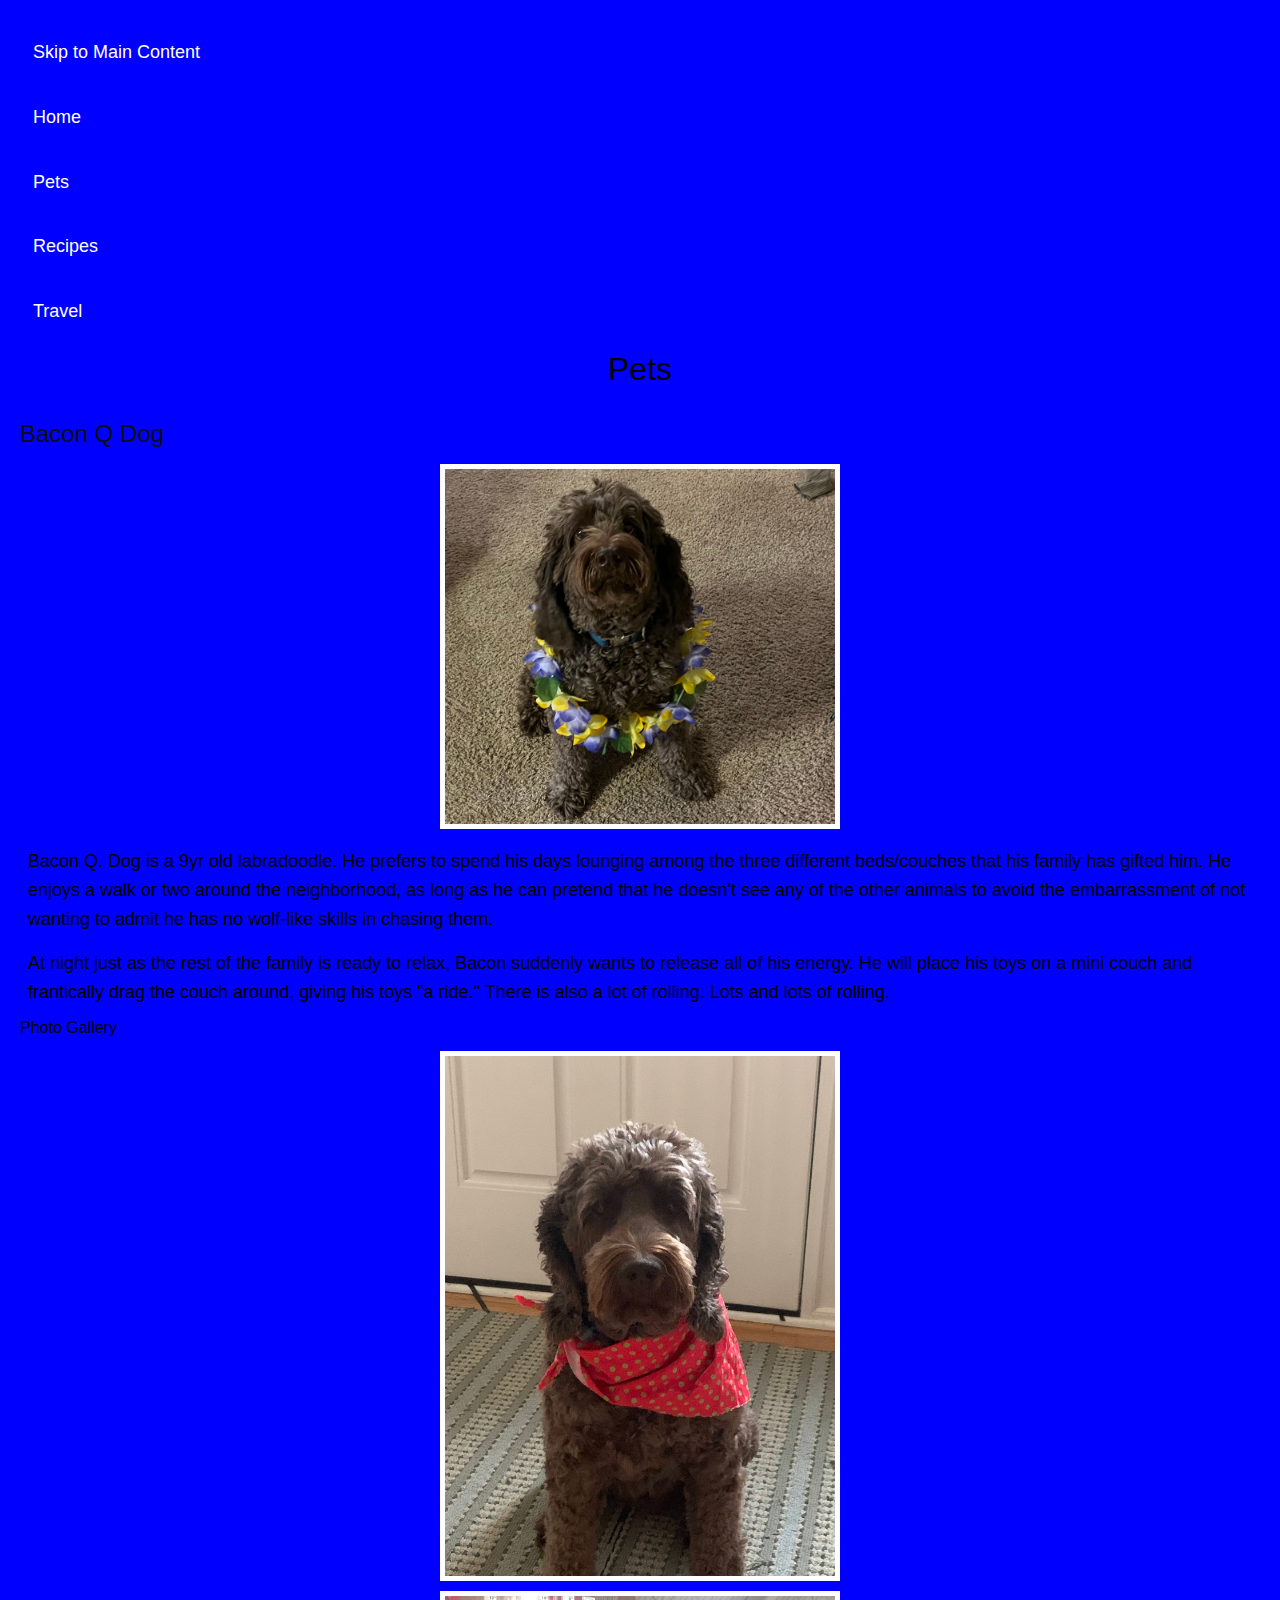
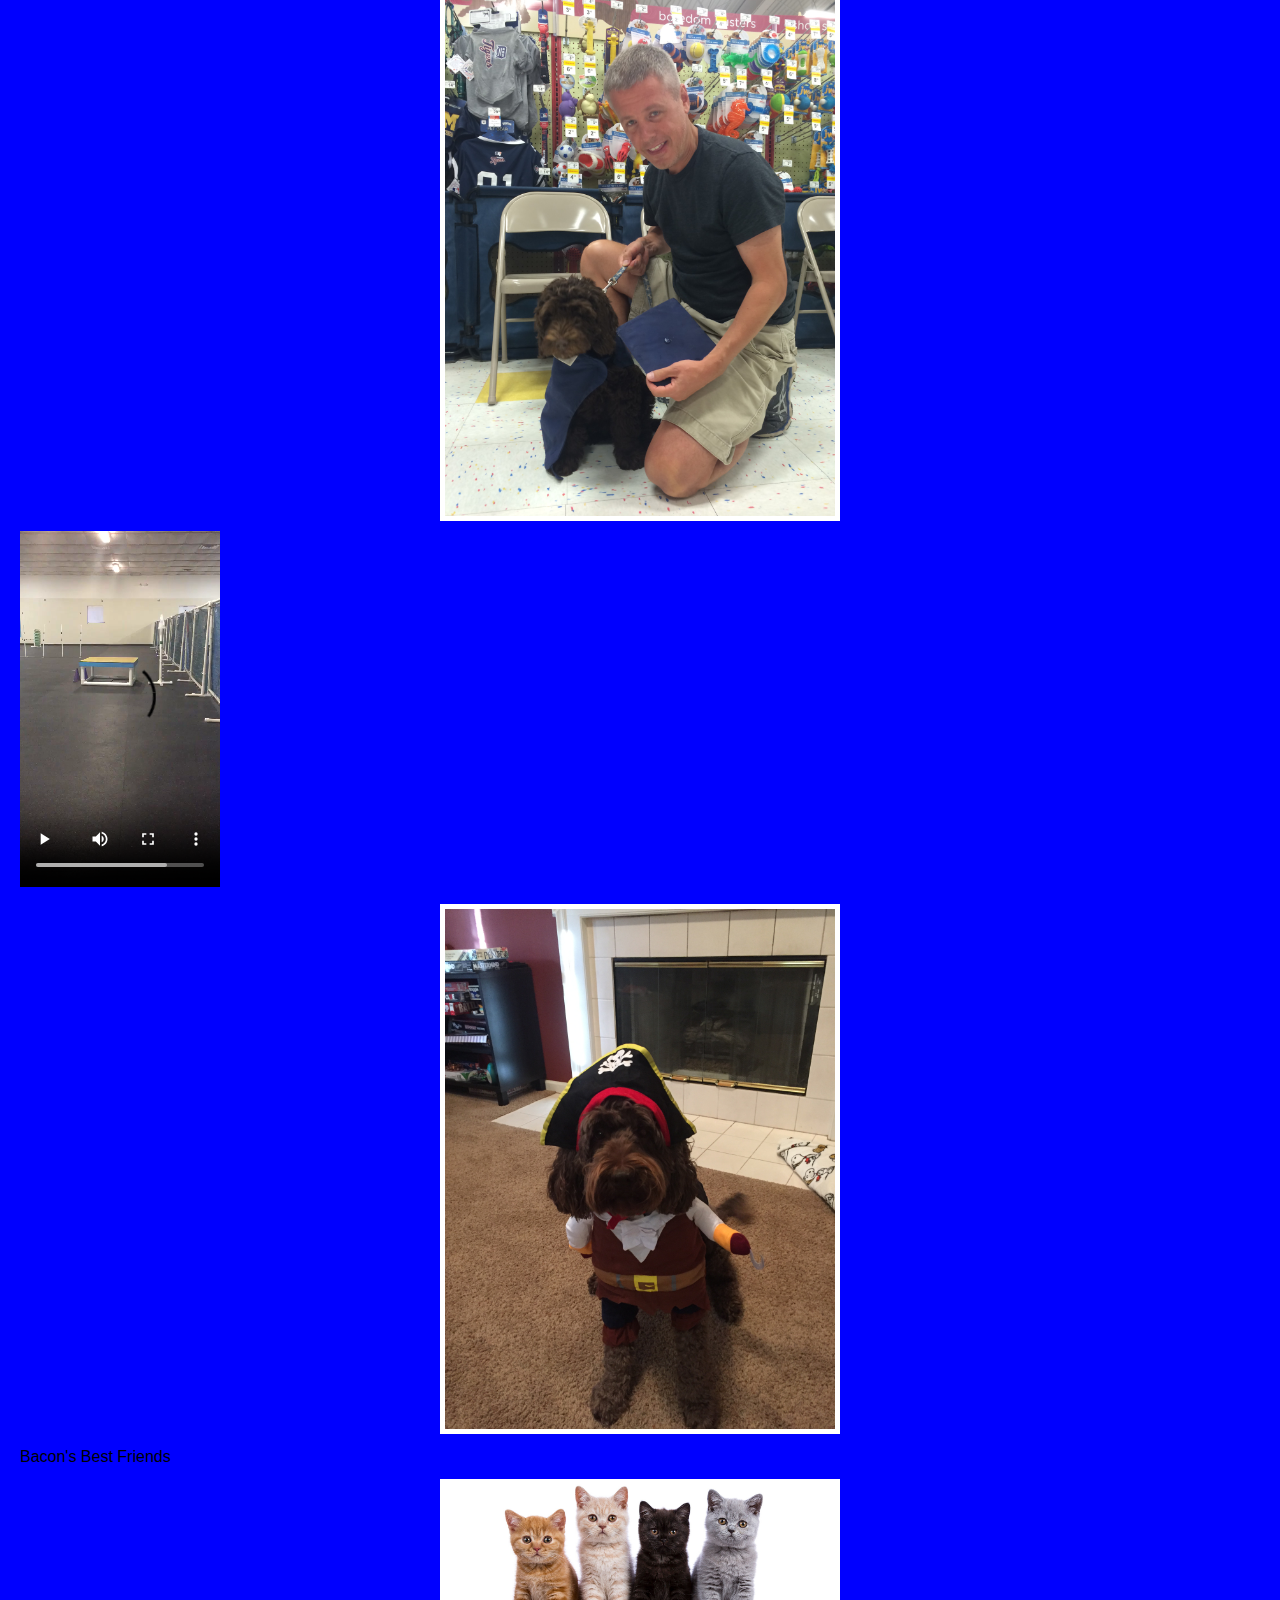
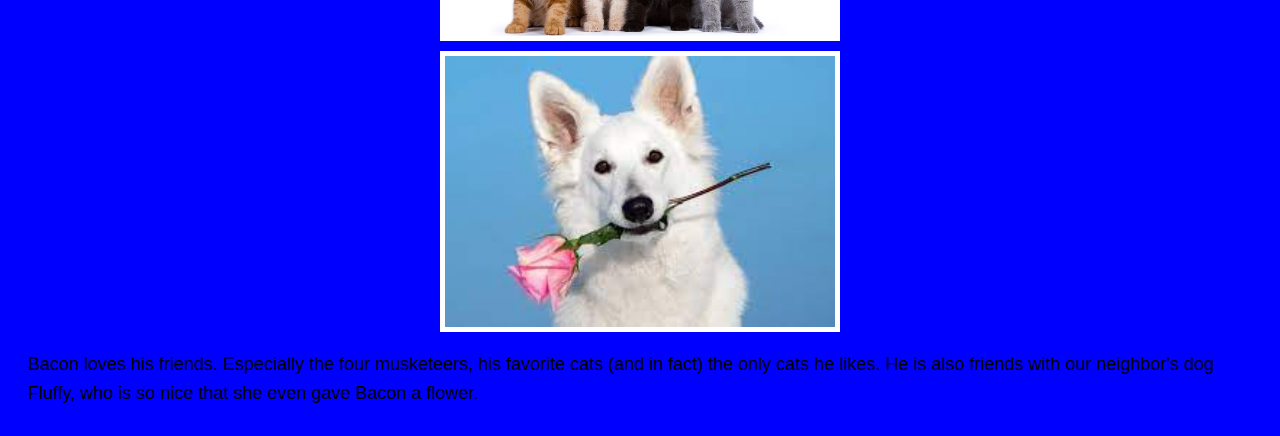
==== pets.html @ b1743f73 "STAGED" ====
<!DOCTYPE html>
<html lang="en">
<head>
    <meta charset="UTF-8">
    <meta name="viewport" content="width=device-width, initial-scale=1.0">
    <link rel="stylesheet" type="text/css" href="css/html5reset.css">
    <link rel="stylesheet" type="text/css" href="css/style.css">
    <link rel="stylesheet" type="text/css" href="css/html5reset.css">
    <link rel="stylesheet" type="text/css" href="css/style.css">
    <title>Pets</title>
</head>
<body>
    
    
    <header>
        <nav>
            <ul>
                <li><a href = "#skip">Skip to Main Content</a></li>
                <li><a href = "index.html">Home</a></li>
                <li><a href = "pets.html">Pets</a></li>
                <li><a href = "recipes.html">Recipes</a></li>
                <li><a href = "travel.html">Travel</a></li>
            </ul>
        </nav>
    </header>
    <main id = "skip">
        <h1>Pets</h1>
        <div>
            <h2>Bacon Q Dog</h2>
            <img src="images/bacon.jpg" width = "400" alt="Brown labradoodle wearing colorful lei">

            <p>Bacon Q. Dog is a 9yr old labradoodle. He prefers to spend his days lounging among the three different beds/couches that his family has gifted him. He enjoys a walk or two around the neighborhood, as long as he can pretend that he doesn't see any of the other animals to avoid the embarrassment of not wanting to admit he has no wolf-like skills in chasing them.</p> 
            <P>At night just as the rest of the family is ready to relax, Bacon suddenly wants to release all of his energy. He will place his toys on a mini couch and frantically drag the couch around, giving his toys "a ride." There is also a lot of rolling. Lots and lots of rolling.</P>
            <h3>Photo Gallery</h3>
            <img src="images/bacon_bandana.JPG" width ="200" alt = "Brown labradoodle wearing an orange bandana">
            <img src="images/bacon_graduation.JPG"  width ="200" alt="Small labradoodle puppy wearing a graduation cap and gown">
            <video width="200"  controls>
                <source src="images/bacon_agility.mov">
                Your browser does not support the video tag.  This was a video of a girl and dog demonstrating a sit and stay procedure
            </video>
           
            <img src="images/bacon_halloween.JPG"  width ="200" alt="Brown labradoodle wearing a pirate costume">
            <h4> Bacon's Best Friends</h4>
            <div>
                <img src="images/whole_lotta_cats.jpg"  width ="200" alt="A lot of cats together peacefully">
                <img src="images/flower_dog.jpeg"  width ="200" alt="Cute dog with a flower in its mouth"> 
            
                <p>
                    Bacon loves his friends. Especially the four musketeers, his favorite cats (and in fact) the only cats he likes. He is also friends with our neighbor's dog Fluffy, who is so nice that she even gave Bacon a flower. </p>
            </div>
            
            <!-- Jackie Wolf -->
        
        </div>
        <div></div>
        <div></div>
        <div></div>
        <div></div>
    </main>
    
</body>
</html>
---- css/style.css ----
body {
    font-family: Arial, Verdana;
    background-color: blue;
    color: #000000;
    margin: 20px;
    line-height: 1.6;
}

h1, h2, p, img, div, footer p {
    box-sizing: border-box;
}

h1 {
    font-size: 32px; /* Optimized for better readability */
    text-align: center;
    margin-bottom: 20px; /* Add space below the title */
}

h2 {
    font-size: 24px;
    color: #0D0D0D;
}

p, nav ul li a {
    font-size: 18px; /* Reduced for mobile optimization */
    padding: 8px; /* Adjusted padding for better touch interaction */
}

img {
    width: 100%;
    max-width: 400px;
    display: block;
    border: 5px solid white;
    margin: 10px auto; /* Center images within the content */
}

.grid-container {
    display: grid;
    grid-template-areas:
        'title title'
        'menu main'
        'footer footer';
    grid-template-columns: 1fr 3fr; /* Adjusts column size ratio */
    gap: 10px;
    background-color: #2196F3;
    padding: 10px;
}

.header {
    grid-area: title;
    text-align: center; 
    width: 100%; 
    padding: 20px; 
}

.menu {
    grid-area: menu;
}

.main {
    grid-area: main;
}

.footer {
    grid-area: footer;
    text-align: center;
    padding: 20px 0;
    font-size: 20px;
}

.grid-container > div, .grid-container > header, .grid-container > nav, .grid-container > main, .grid-container > footer {
    background-color: rgba(255, 255, 255, 0.8);
    padding: 20px;
}

.grid-item {
    text-align: center; /* Aligns content text to the left for readability */
    margin: 10px 0;
}

a.skip-main {
    position: absolute;
    top: -999px;
    left: -999px; /* Ensure it's off-screen */
    background: #000;
    color: #fff;
    padding: 8px;
    z-index: 100;
}

a.skip-main:focus {
    left: 10px; /* Bring into view when focused */
    top: 10px;
}

nav ul {
    list-style-type: none;
    padding: 0;
    margin: 0;
}

nav ul li {
    padding: 10px 5px;
}

nav ul li a {
    text-decoration: none;
    color: #FFFFFF;
    display: block;
}
---- css/style.css ----
body {
    font-family: Arial, Verdana;
    background-color: blue;
    color: #000000;
    margin: 20px;
    line-height: 1.6;
}

h1, h2, p, img, div, footer p {
    box-sizing: border-box;
}

h1 {
    font-size: 32px; /* Optimized for better readability */
    text-align: center;
    margin-bottom: 20px; /* Add space below the title */
}

h2 {
    font-size: 24px;
    color: #0D0D0D;
}

p, nav ul li a {
    font-size: 18px; /* Reduced for mobile optimization */
    padding: 8px; /* Adjusted padding for better touch interaction */
}

img {
    width: 100%;
    max-width: 400px;
    display: block;
    border: 5px solid white;
    margin: 10px auto; /* Center images within the content */
}

.grid-container {
    display: grid;
    grid-template-areas:
        'title title'
        'menu main'
        'footer footer';
    grid-template-columns: 1fr 3fr; /* Adjusts column size ratio */
    gap: 10px;
    background-color: #2196F3;
    padding: 10px;
}

.header {
    grid-area: title;
    text-align: center; 
    width: 100%; 
    padding: 20px; 
}

.menu {
    grid-area: menu;
}

.main {
    grid-area: main;
}

.footer {
    grid-area: footer;
    text-align: center;
    padding: 20px 0;
    font-size: 20px;
}

.grid-container > div, .grid-container > header, .grid-container > nav, .grid-container > main, .grid-container > footer {
    background-color: rgba(255, 255, 255, 0.8);
    padding: 20px;
}

.grid-item {
    text-align: center; /* Aligns content text to the left for readability */
    margin: 10px 0;
}

a.skip-main {
    position: absolute;
    top: -999px;
    left: -999px; /* Ensure it's off-screen */
    background: #000;
    color: #fff;
    padding: 8px;
    z-index: 100;
}

a.skip-main:focus {
    left: 10px; /* Bring into view when focused */
    top: 10px;
}

nav ul {
    list-style-type: none;
    padding: 0;
    margin: 0;
}

nav ul li {
    padding: 10px 5px;
}

nav ul li a {
    text-decoration: none;
    color: #FFFFFF;
    display: block;
}
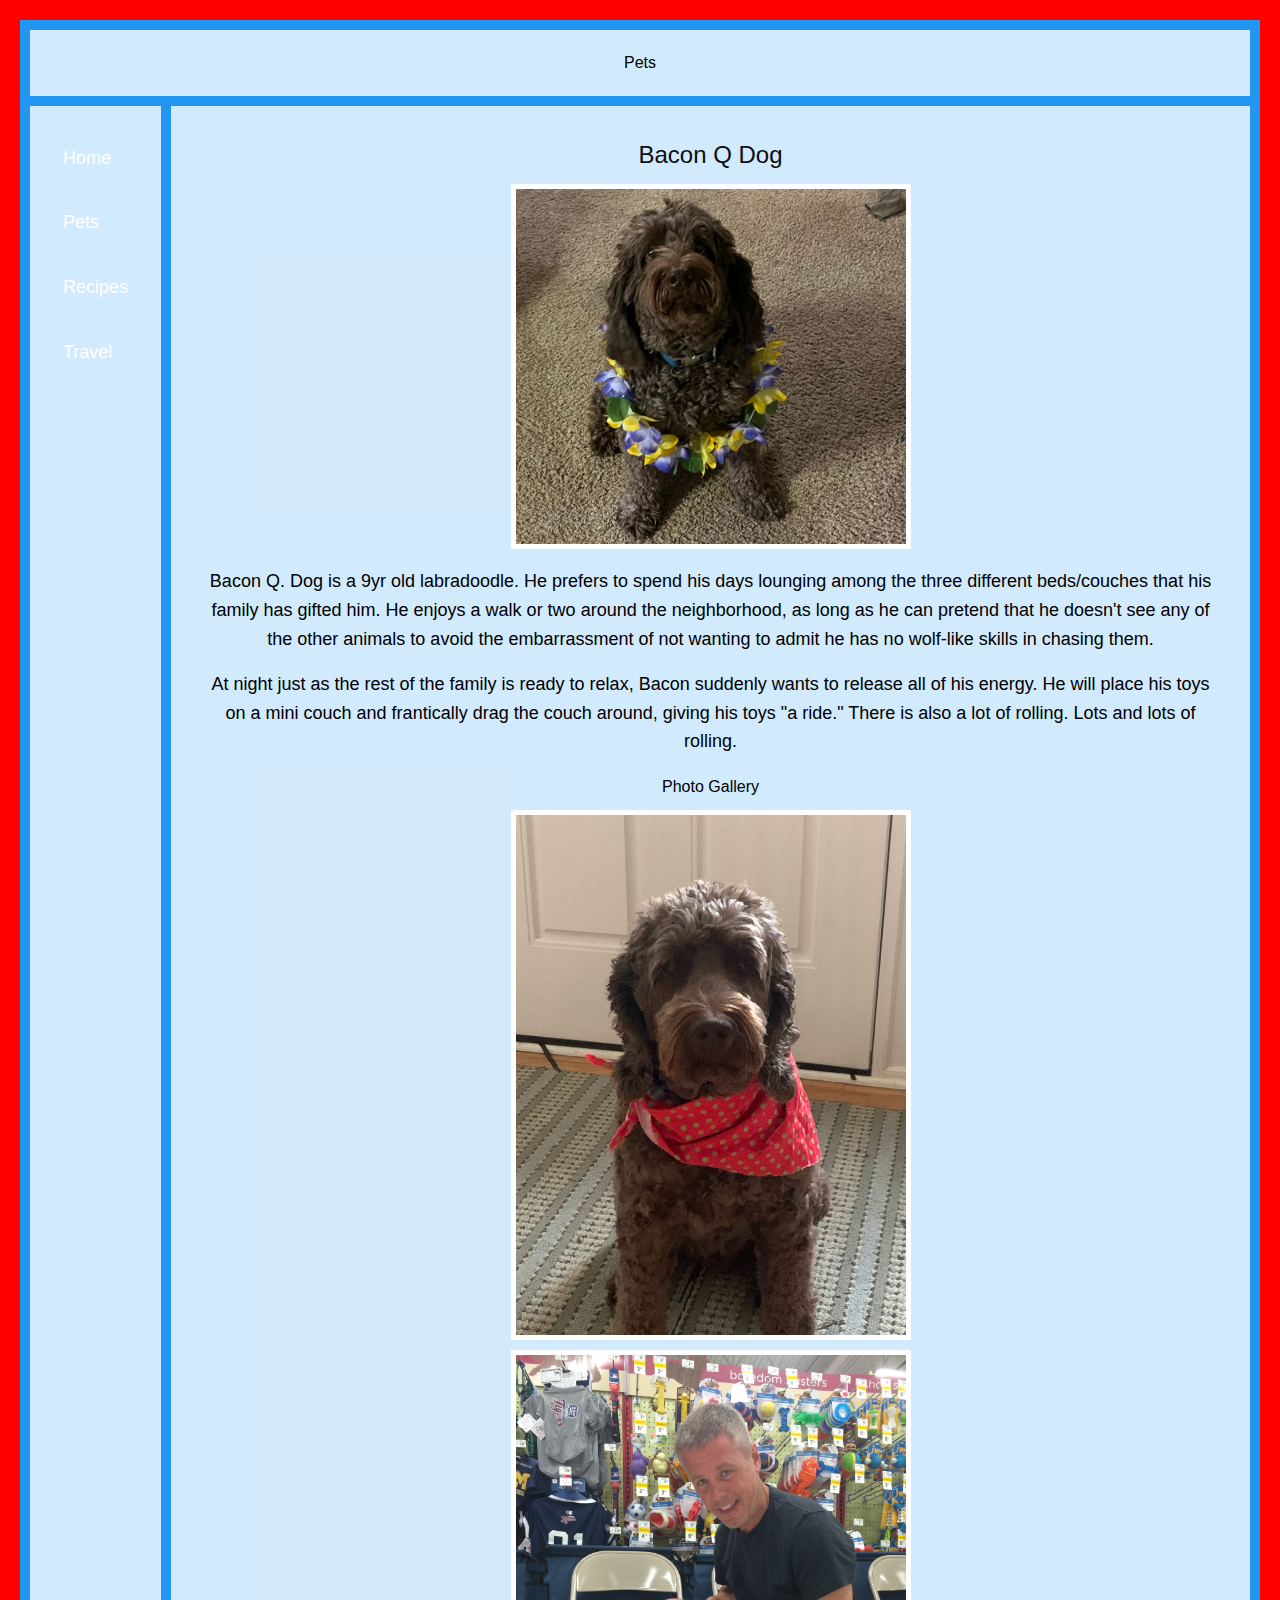
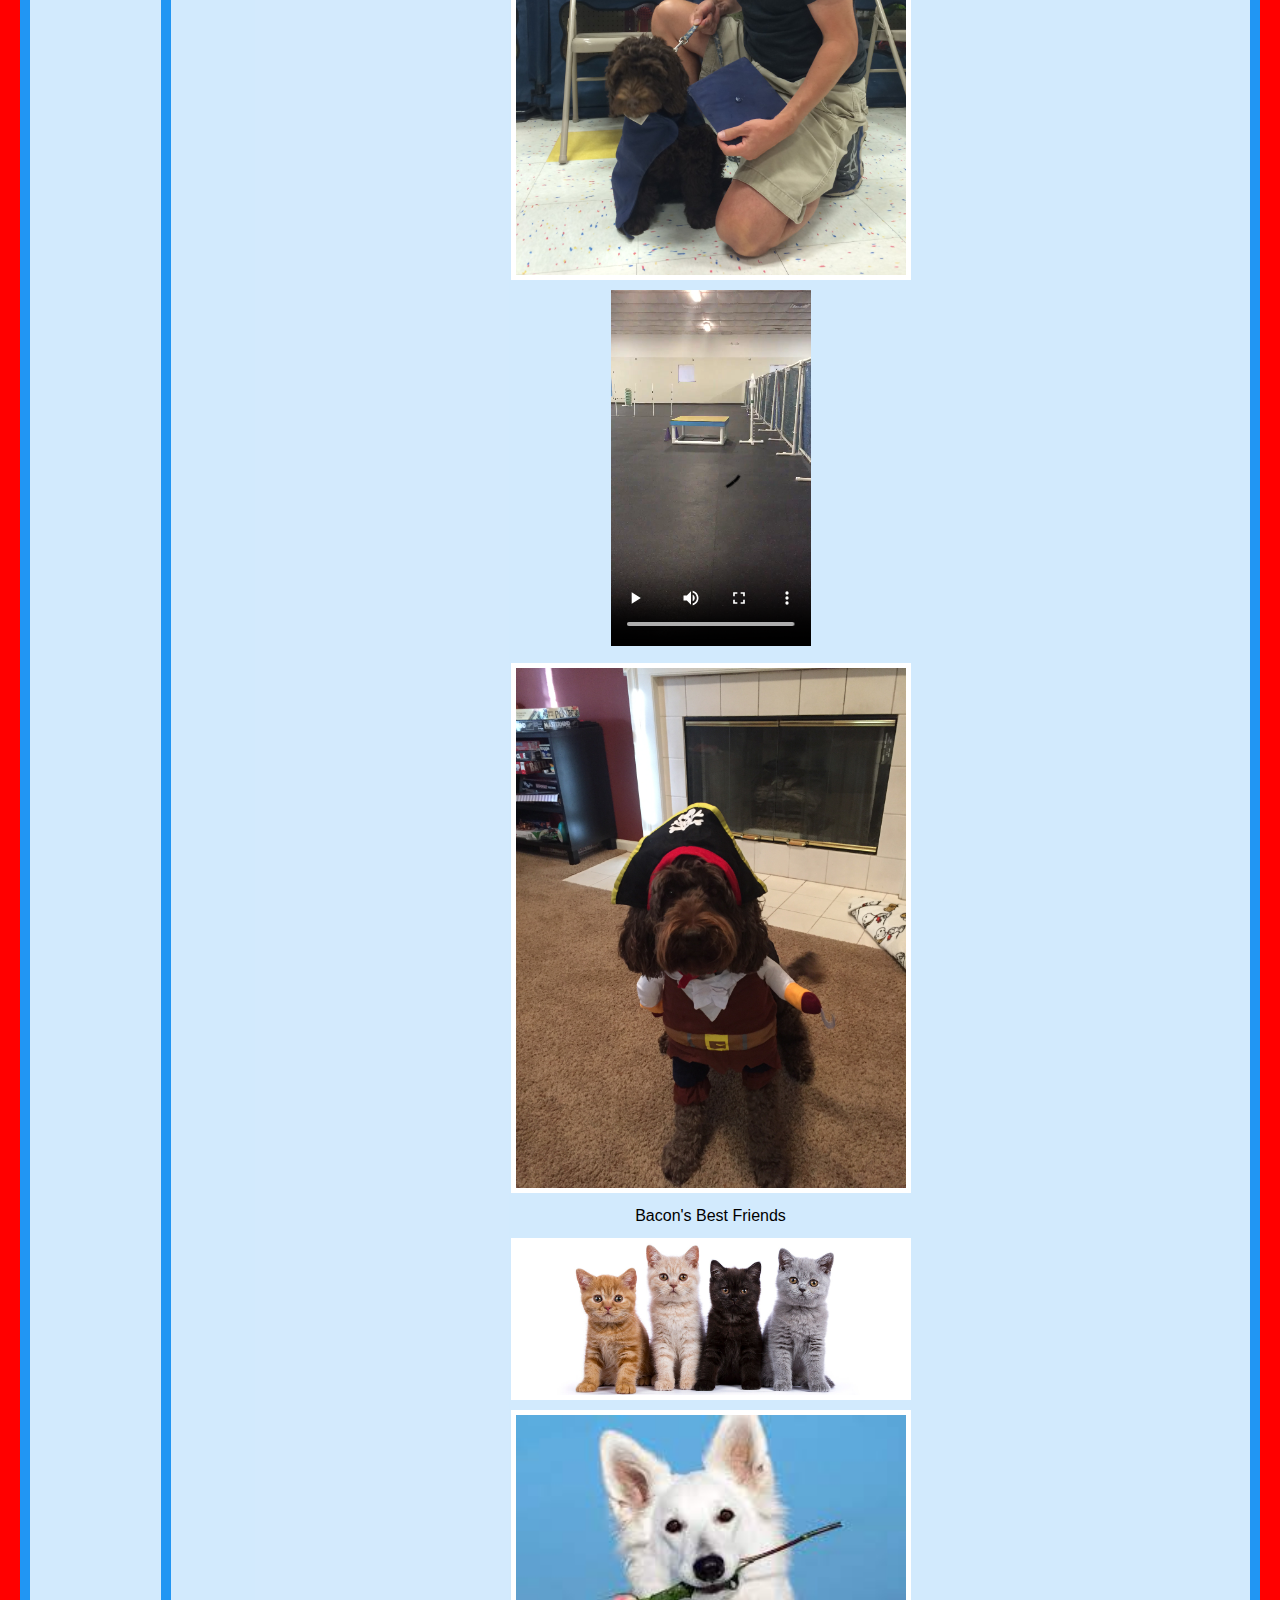
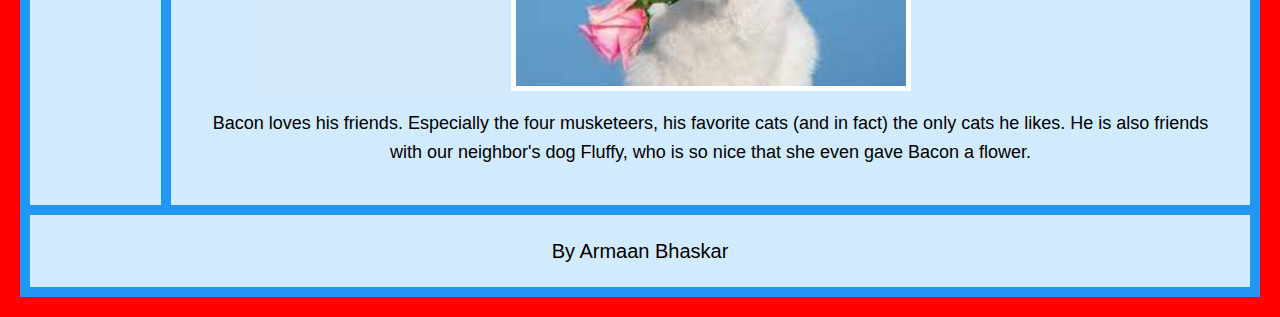
==== commit 3d7f3269: "Whole site one" ====
--- a/pets.html
+++ b/pets.html
@@ -5,58 +5,45 @@
     <meta name="viewport" content="width=device-width, initial-scale=1.0">
     <link rel="stylesheet" type="text/css" href="css/html5reset.css">
     <link rel="stylesheet" type="text/css" href="css/style.css">
-    <link rel="stylesheet" type="text/css" href="css/html5reset.css">
-    <link rel="stylesheet" type="text/css" href="css/style.css">
     <title>Pets</title>
 </head>
 <body>
-    
-    
-    <header>
-        <nav>
+    <a href="#main" class="skip-main">Skip to Main Content</a>
+    <div class="grid-container">
+        <header class="header">Pets</header>
+        <nav class="menu">
             <ul>
-                <li><a href = "#skip">Skip to Main Content</a></li>
-                <li><a href = "index.html">Home</a></li>
-                <li><a href = "pets.html">Pets</a></li>
-                <li><a href = "recipes.html">Recipes</a></li>
-                <li><a href = "travel.html">Travel</a></li>
+                <li><a href="index.html">Home</a></li>
+                <li><a href="pets.html">Pets</a></li>
+                <li><a href="recipes.html">Recipes</a></li>
+                <li><a href="travel.html">Travel</a></li>
             </ul>
         </nav>
-    </header>
-    <main id = "skip">
-        <h1>Pets</h1>
-        <div>
-            <h2>Bacon Q Dog</h2>
-            <img src="images/bacon.jpg" width = "400" alt="Brown labradoodle wearing colorful lei">
-
-            <p>Bacon Q. Dog is a 9yr old labradoodle. He prefers to spend his days lounging among the three different beds/couches that his family has gifted him. He enjoys a walk or two around the neighborhood, as long as he can pretend that he doesn't see any of the other animals to avoid the embarrassment of not wanting to admit he has no wolf-like skills in chasing them.</p> 
-            <P>At night just as the rest of the family is ready to relax, Bacon suddenly wants to release all of his energy. He will place his toys on a mini couch and frantically drag the couch around, giving his toys "a ride." There is also a lot of rolling. Lots and lots of rolling.</P>
-            <h3>Photo Gallery</h3>
-            <img src="images/bacon_bandana.JPG" width ="200" alt = "Brown labradoodle wearing an orange bandana">
-            <img src="images/bacon_graduation.JPG"  width ="200" alt="Small labradoodle puppy wearing a graduation cap and gown">
-            <video width="200"  controls>
-                <source src="images/bacon_agility.mov">
-                Your browser does not support the video tag.  This was a video of a girl and dog demonstrating a sit and stay procedure
-            </video>
-           
-            <img src="images/bacon_halloween.JPG"  width ="200" alt="Brown labradoodle wearing a pirate costume">
-            <h4> Bacon's Best Friends</h4>
-            <div>
-                <img src="images/whole_lotta_cats.jpg"  width ="200" alt="A lot of cats together peacefully">
-                <img src="images/flower_dog.jpeg"  width ="200" alt="Cute dog with a flower in its mouth"> 
-            
-                <p>
-                    Bacon loves his friends. Especially the four musketeers, his favorite cats (and in fact) the only cats he likes. He is also friends with our neighbor's dog Fluffy, who is so nice that she even gave Bacon a flower. </p>
+        <main class="main" id="main">
+            <div class="grid-item">
+                <h2>Bacon Q Dog</h2>
+                <img src="images/bacon.jpg" alt="Brown labradoodle wearing colorful lei">
+                <p>Bacon Q. Dog is a 9yr old labradoodle. He prefers to spend his days lounging among the three different beds/couches that his family has gifted him. He enjoys a walk or two around the neighborhood, as long as he can pretend that he doesn't see any of the other animals to avoid the embarrassment of not wanting to admit he has no wolf-like skills in chasing them.</p>
+                <p>At night just as the rest of the family is ready to relax, Bacon suddenly wants to release all of his energy. He will place his toys on a mini couch and frantically drag the couch around, giving his toys "a ride." There is also a lot of rolling. Lots and lots of rolling.</p>
             </div>
-            
-            <!-- Jackie Wolf -->
-        
-        </div>
-        <div></div>
-        <div></div>
-        <div></div>
-        <div></div>
-    </main>
-    
+            <div class="grid-item">
+                <h3>Photo Gallery</h3>
+                <img src="images/bacon_bandana.JPG" alt="Brown labradoodle wearing an orange bandana">
+                <img src="images/bacon_graduation.JPG" alt="Small labradoodle puppy wearing a graduation cap and gown">
+                <video width="200" controls>
+                    <source src="images/bacon_agility.mov" type="video/mp4">
+                    Your browser does not support the video tag. This was a video of a girl and dog demonstrating a sit and stay procedure.
+                </video>
+                <img src="images/bacon_halloween.JPG" alt="Brown labradoodle wearing a pirate costume">
+            </div>
+            <div class="grid-item">
+                <h4>Bacon's Best Friends</h4>
+                <img src="images/whole_lotta_cats.jpg" alt="A lot of cats together peacefully">
+                <img src="images/flower_dog.jpeg" alt="Cute dog with a flower in its mouth">
+                <p>Bacon loves his friends. Especially the four musketeers, his favorite cats (and in fact) the only cats he likes. He is also friends with our neighbor's dog Fluffy, who is so nice that she even gave Bacon a flower.</p>
+            </div>
+        </main>
+        <footer class="footer">By Armaan Bhaskar</footer>
+    </div>
 </body>
-</html>+</html>
--- a/css/style.css
+++ b/css/style.css
@@ -1,6 +1,6 @@
 body {
     font-family: Arial, Verdana;
-    background-color: blue;
+    background-color: red;
     color: #000000;
     margin: 20px;
     line-height: 1.6;
@@ -11,9 +11,9 @@
 }
 
 h1 {
-    font-size: 32px; /* Optimized for better readability */
+    font-size: 32px;
     text-align: center;
-    margin-bottom: 20px; /* Add space below the title */
+    margin-bottom: 20px;
 }
 
 h2 {
@@ -22,8 +22,8 @@
 }
 
 p, nav ul li a {
-    font-size: 18px; /* Reduced for mobile optimization */
-    padding: 8px; /* Adjusted padding for better touch interaction */
+    font-size: 18px;
+    padding: 8px;
 }
 
 img {
@@ -31,7 +31,7 @@
     max-width: 400px;
     display: block;
     border: 5px solid white;
-    margin: 10px auto; /* Center images within the content */
+    margin: 10px auto;
 }
 
 .grid-container {
@@ -40,7 +40,95 @@
         'title title'
         'menu main'
         'footer footer';
-    grid-template-columns: 1fr 3fr; /* Adjusts column size ratio */
+    grid-template-columns: .25fr 3fr; 
+    gap: 10px;
+    background-color: #2196F3;
+    padding: 10px;
+}
+
+.header, .menu, .main, .footer, .grid-container > div, .grid-container > header, .grid-container > nav, .grid-container > main, .grid-container > footer {
+    background-color: rgba(255, 255, 255, 0.8);
+    padding: 20px;
+}
+
+.grid-item {
+    text-align: left;
+    margin: 10px 0;
+}
+
+a.skip-main {
+    position: absolute;
+    top: -999px;
+    left: -999px;
+    background: #000;
+    color: #fff;
+    padding: 8px;
+    z-index: 100;
+}
+
+a.skip-main:focus {
+    left: 10px;
+    top: 10px;
+}
+
+nav ul {
+    list-style-type: none;
+    padding: 0;
+    margin: 0;
+}
+
+nav ul li {
+    padding: 10px 5px;
+}
+
+nav ul li a {
+    text-decoration: none;
+    color: #000;
+    display: block;
+}
+
+@media only screen and (max-width: 768px) {
+    body {
+        margin: 10px;
+        line-height: 1.4;
+    }
+
+    h1 {
+        font-size: 28px; 
+    }
+
+    h2 {
+        font-size: 22px;
+    }
+
+    p, nav ul li a {
+        font-size: 16px;
+        padding: 8px;
+    }
+
+    .grid-container {
+        display: block;
+    }
+
+    .header, .menu, .main, .footer, .grid-container > div, .grid-container > header, .grid-container > nav, .grid-container > main, .grid-container > footer {
+        padding: 15px;
+        max-width: 100
+        background-color: rgba(255, 255, 255, 0.9); 
+    }
+
+    img {
+        max-width: 100%; /* Ensure images are not larger than the screen */
+    }
+}
+
+
+.grid-container {
+    display: grid;
+    grid-template-areas:
+        'title title'
+        'menu main'
+        'footer footer';
+    grid-template-columns: .25fr 3fr; 
     gap: 10px;
     background-color: #2196F3;
     padding: 10px;
@@ -48,9 +136,9 @@
 
 .header {
     grid-area: title;
-    text-align: center; 
-    width: 100%; 
-    padding: 20px; 
+    text-align: center;
+    max-width: 100%;
+    padding: 20px;
 }
 
 .menu {
@@ -74,14 +162,14 @@
 }
 
 .grid-item {
-    text-align: center; /* Aligns content text to the left for readability */
+    text-align: center;
     margin: 10px 0;
 }
 
 a.skip-main {
     position: absolute;
     top: -999px;
-    left: -999px; /* Ensure it's off-screen */
+    left: -999px;
     background: #000;
     color: #fff;
     padding: 8px;
@@ -89,7 +177,7 @@
 }
 
 a.skip-main:focus {
-    left: 10px; /* Bring into view when focused */
+    left: 10px;
     top: 10px;
 }
 
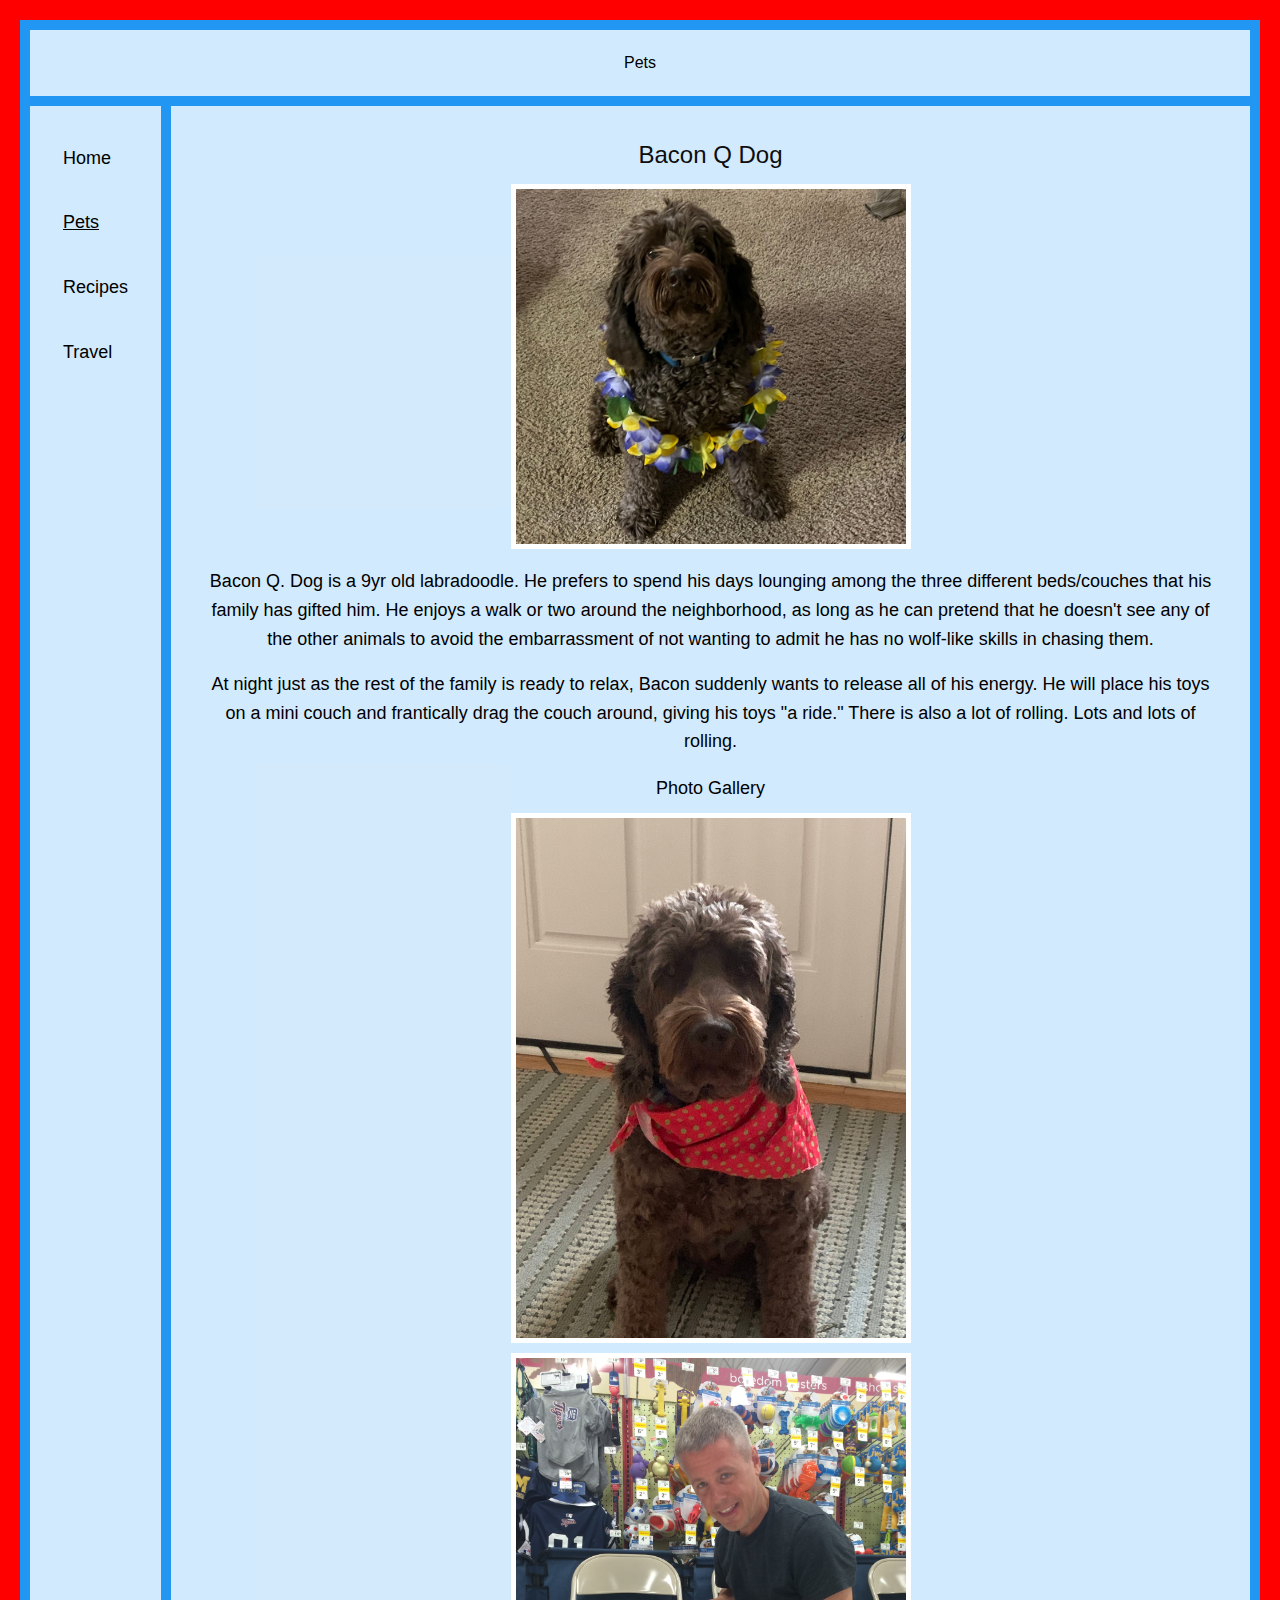
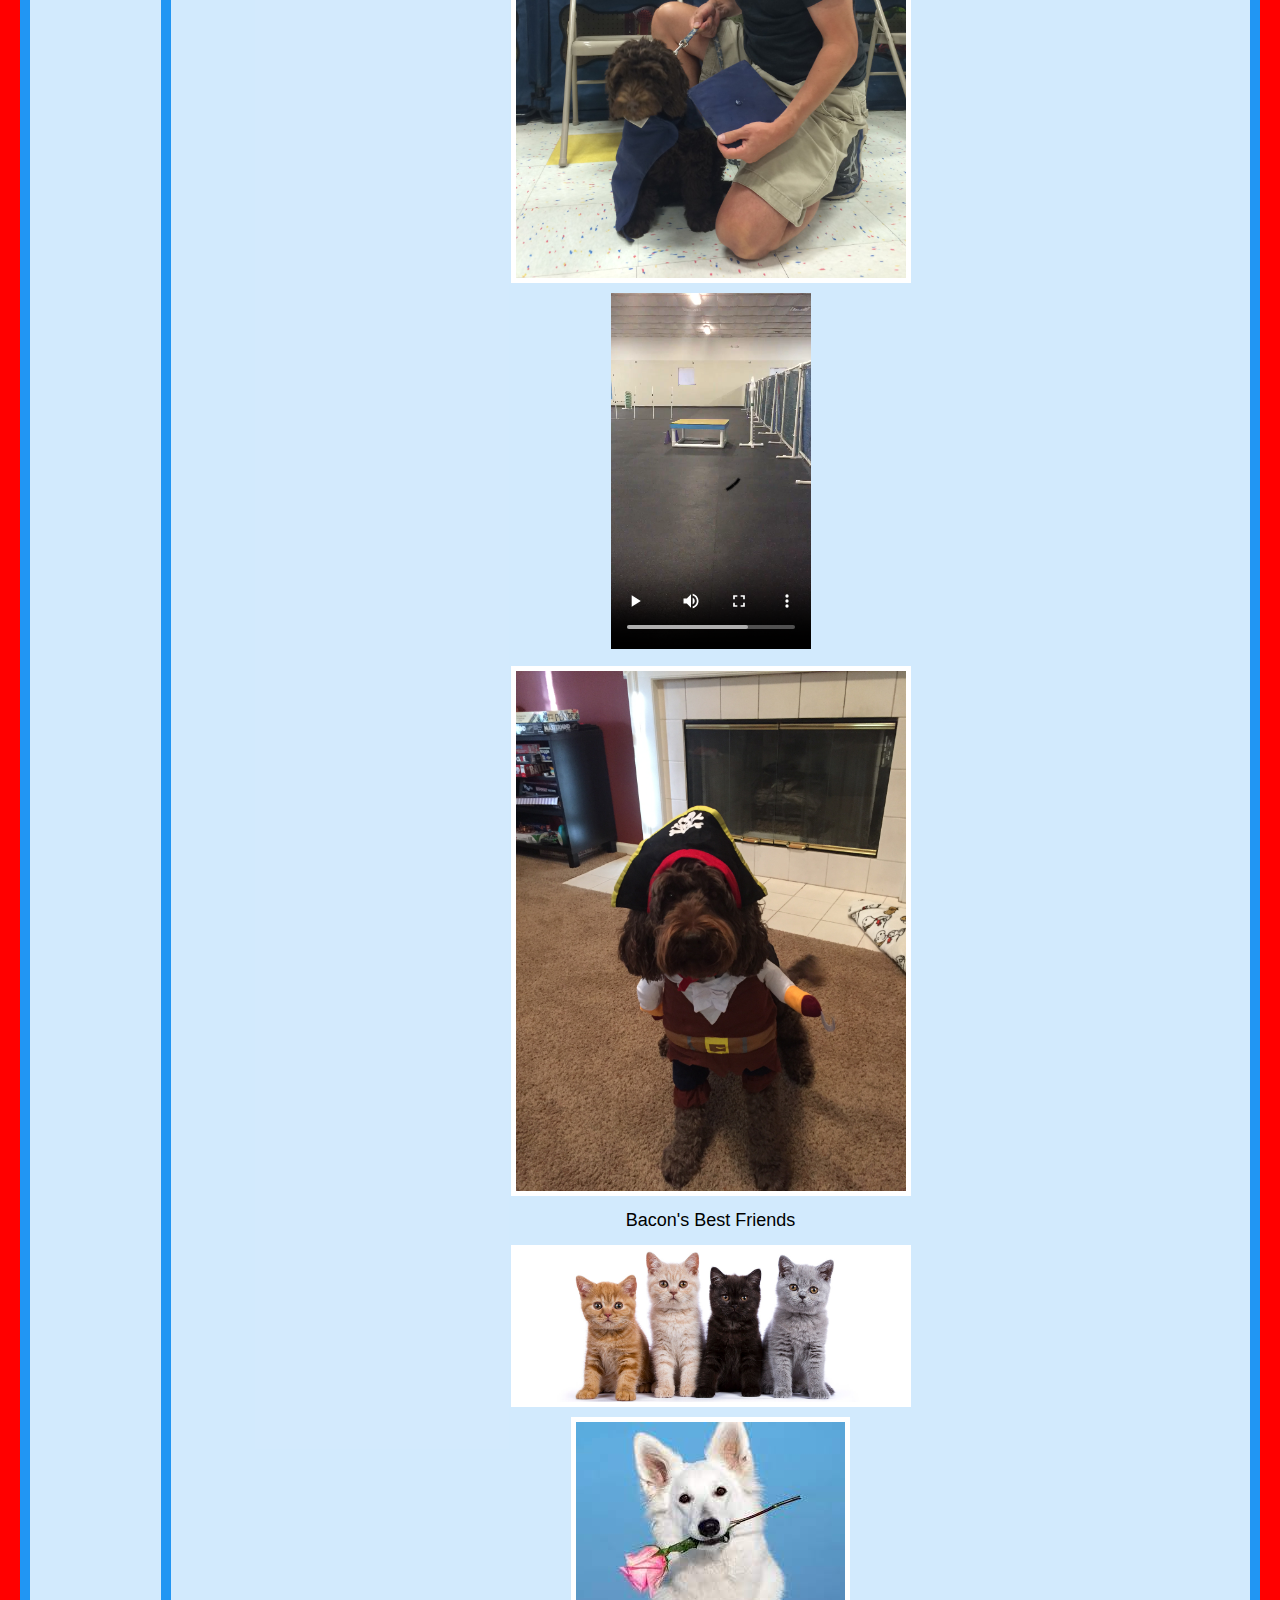
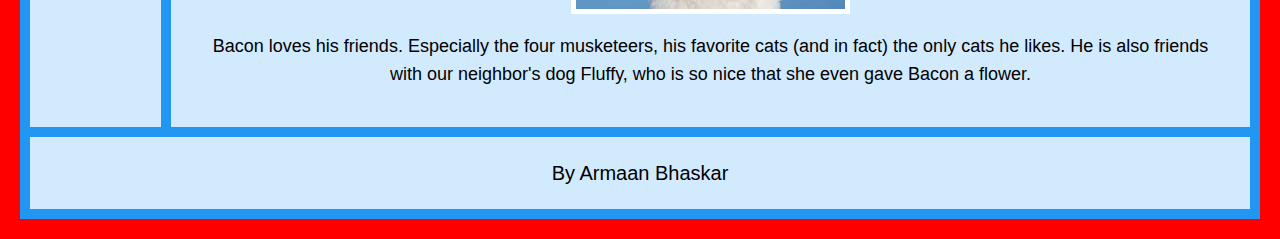
==== commit 6e1f8bb1: "active link" ====
--- a/pets.html
+++ b/pets.html
@@ -14,7 +14,7 @@
         <nav class="menu">
             <ul>
                 <li><a href="index.html">Home</a></li>
-                <li><a href="pets.html">Pets</a></li>
+                <li><a href="pets.html" class = "active">Pets</a></li>
                 <li><a href="recipes.html">Recipes</a></li>
                 <li><a href="travel.html">Travel</a></li>
             </ul>
--- a/css/style.css
+++ b/css/style.css
@@ -19,6 +19,12 @@
 h2 {
     font-size: 24px;
     color: #0D0D0D;
+    text-align: center;
+}
+
+h3, h4, h5{
+    text-align: center;
+    font-size: 18px
 }
 
 p, nav ul li a {
@@ -27,7 +33,7 @@
 }
 
 img {
-    width: 100%;
+    max-width: 100%;
     max-width: 400px;
     display: block;
     border: 5px solid white;
@@ -112,12 +118,12 @@
 
     .header, .menu, .main, .footer, .grid-container > div, .grid-container > header, .grid-container > nav, .grid-container > main, .grid-container > footer {
         padding: 15px;
-        max-width: 100
+        max-width: 100;
         background-color: rgba(255, 255, 255, 0.9); 
     }
 
     img {
-        max-width: 100%; /* Ensure images are not larger than the screen */
+        max-width: 100%; 
     }
 }
 
@@ -193,6 +199,19 @@
 
 nav ul li a {
     text-decoration: none;
-    color: #FFFFFF;
+    color: #000; 
     display: block;
 }
+
+nav ul li a:link, nav ul li a:visited {
+    color: #000; 
+}
+
+nav ul li a.active {
+    text-decoration: underline;
+}
+
+nav ul li a:hover {
+    text-decoration: none;
+    font-weight: bold;
+}
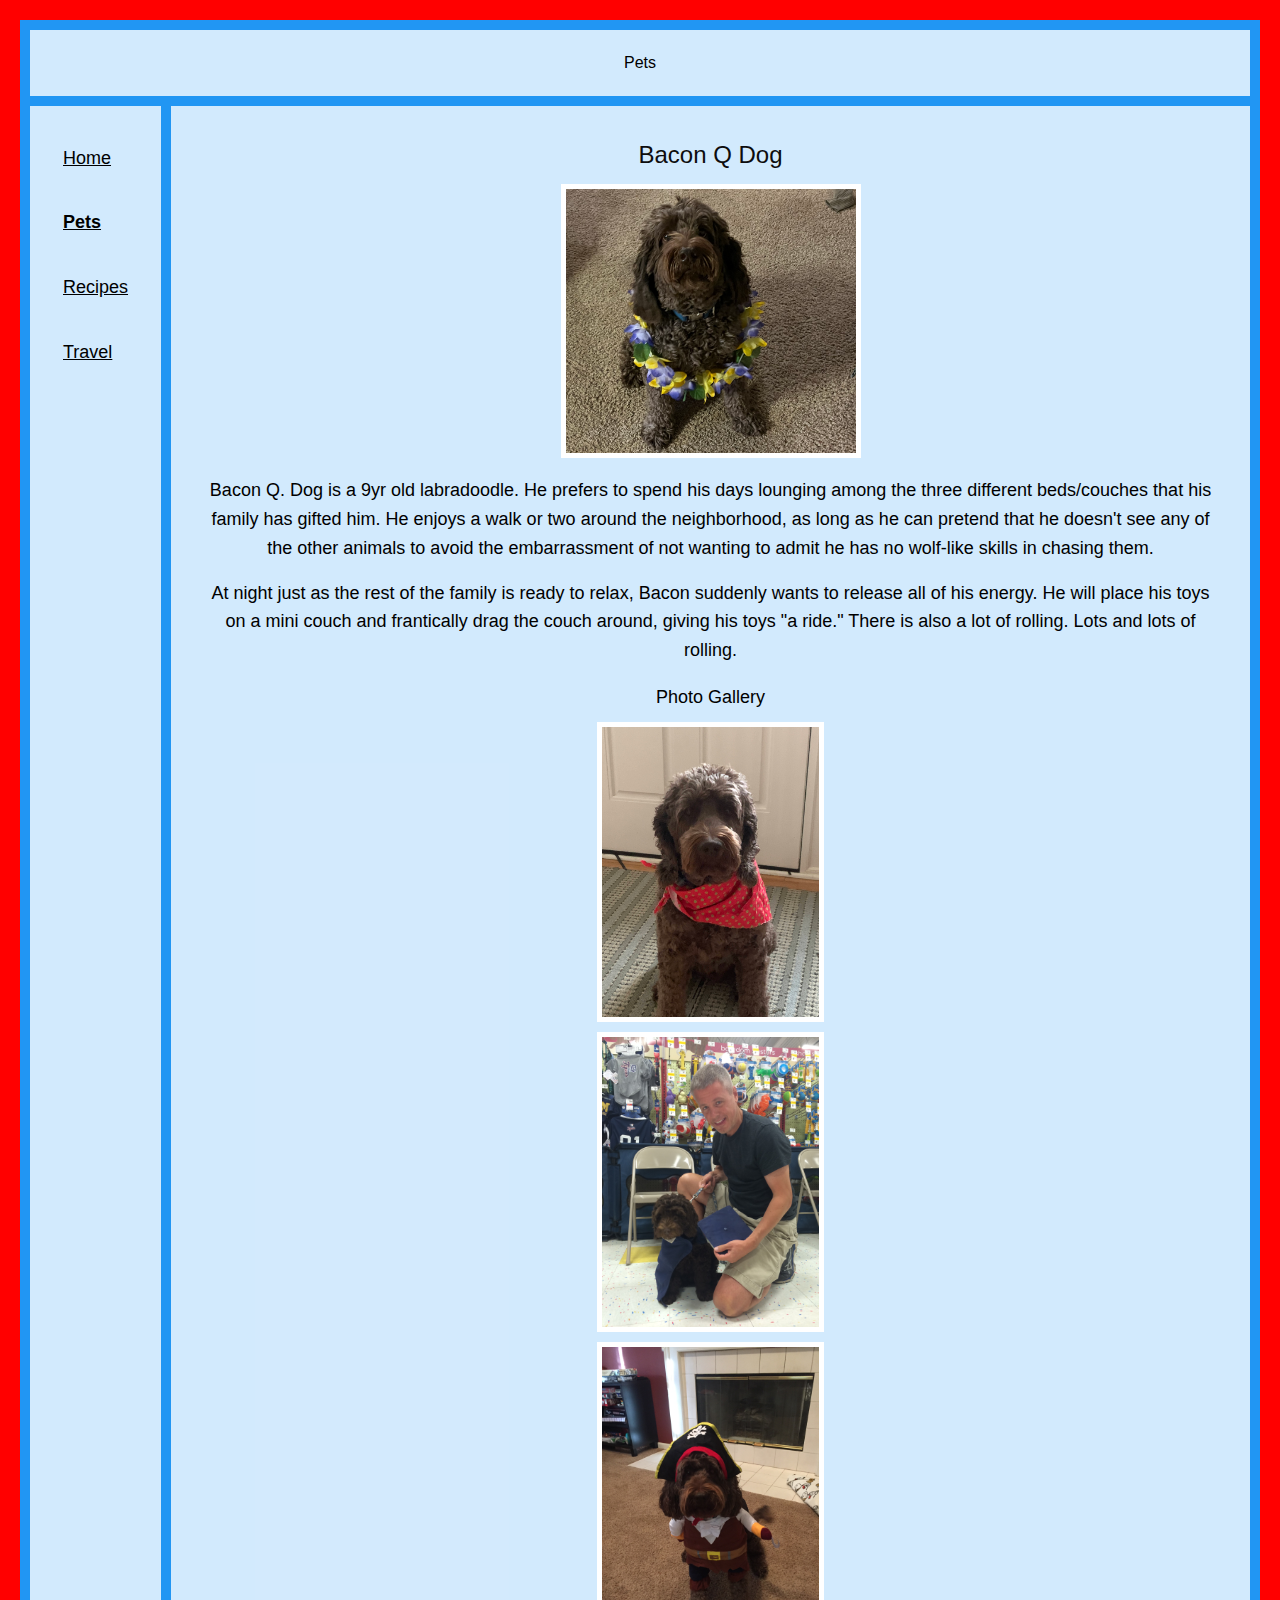
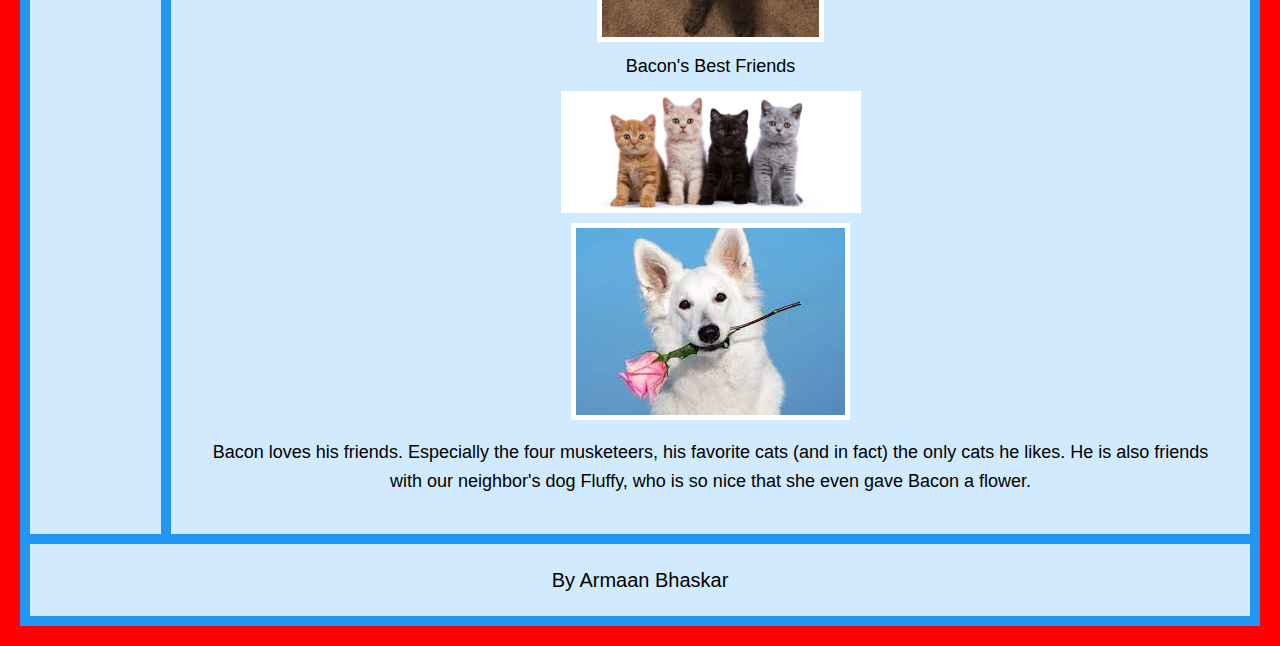
==== commit c0549ce4: "NO vid" ====
--- a/pets.html
+++ b/pets.html
@@ -30,10 +30,6 @@
                 <h3>Photo Gallery</h3>
                 <img src="images/bacon_bandana.JPG" alt="Brown labradoodle wearing an orange bandana">
                 <img src="images/bacon_graduation.JPG" alt="Small labradoodle puppy wearing a graduation cap and gown">
-                <video width="200" controls>
-                    <source src="images/bacon_agility.mov" type="video/mp4">
-                    Your browser does not support the video tag. This was a video of a girl and dog demonstrating a sit and stay procedure.
-                </video>
                 <img src="images/bacon_halloween.JPG" alt="Brown labradoodle wearing a pirate costume">
             </div>
             <div class="grid-item">
--- a/css/style.css
+++ b/css/style.css
@@ -34,7 +34,8 @@
 
 img {
     max-width: 100%;
-    max-width: 400px;
+    max-width: 300px;
+    max-height: 300px;
     display: block;
     border: 5px solid white;
     margin: 10px auto;
@@ -205,10 +206,11 @@
 
 nav ul li a:link, nav ul li a:visited {
     color: #000; 
+    text-decoration: underline;
 }
 
 nav ul li a.active {
-    text-decoration: underline;
+    font-weight: bold;
 }
 
 nav ul li a:hover {
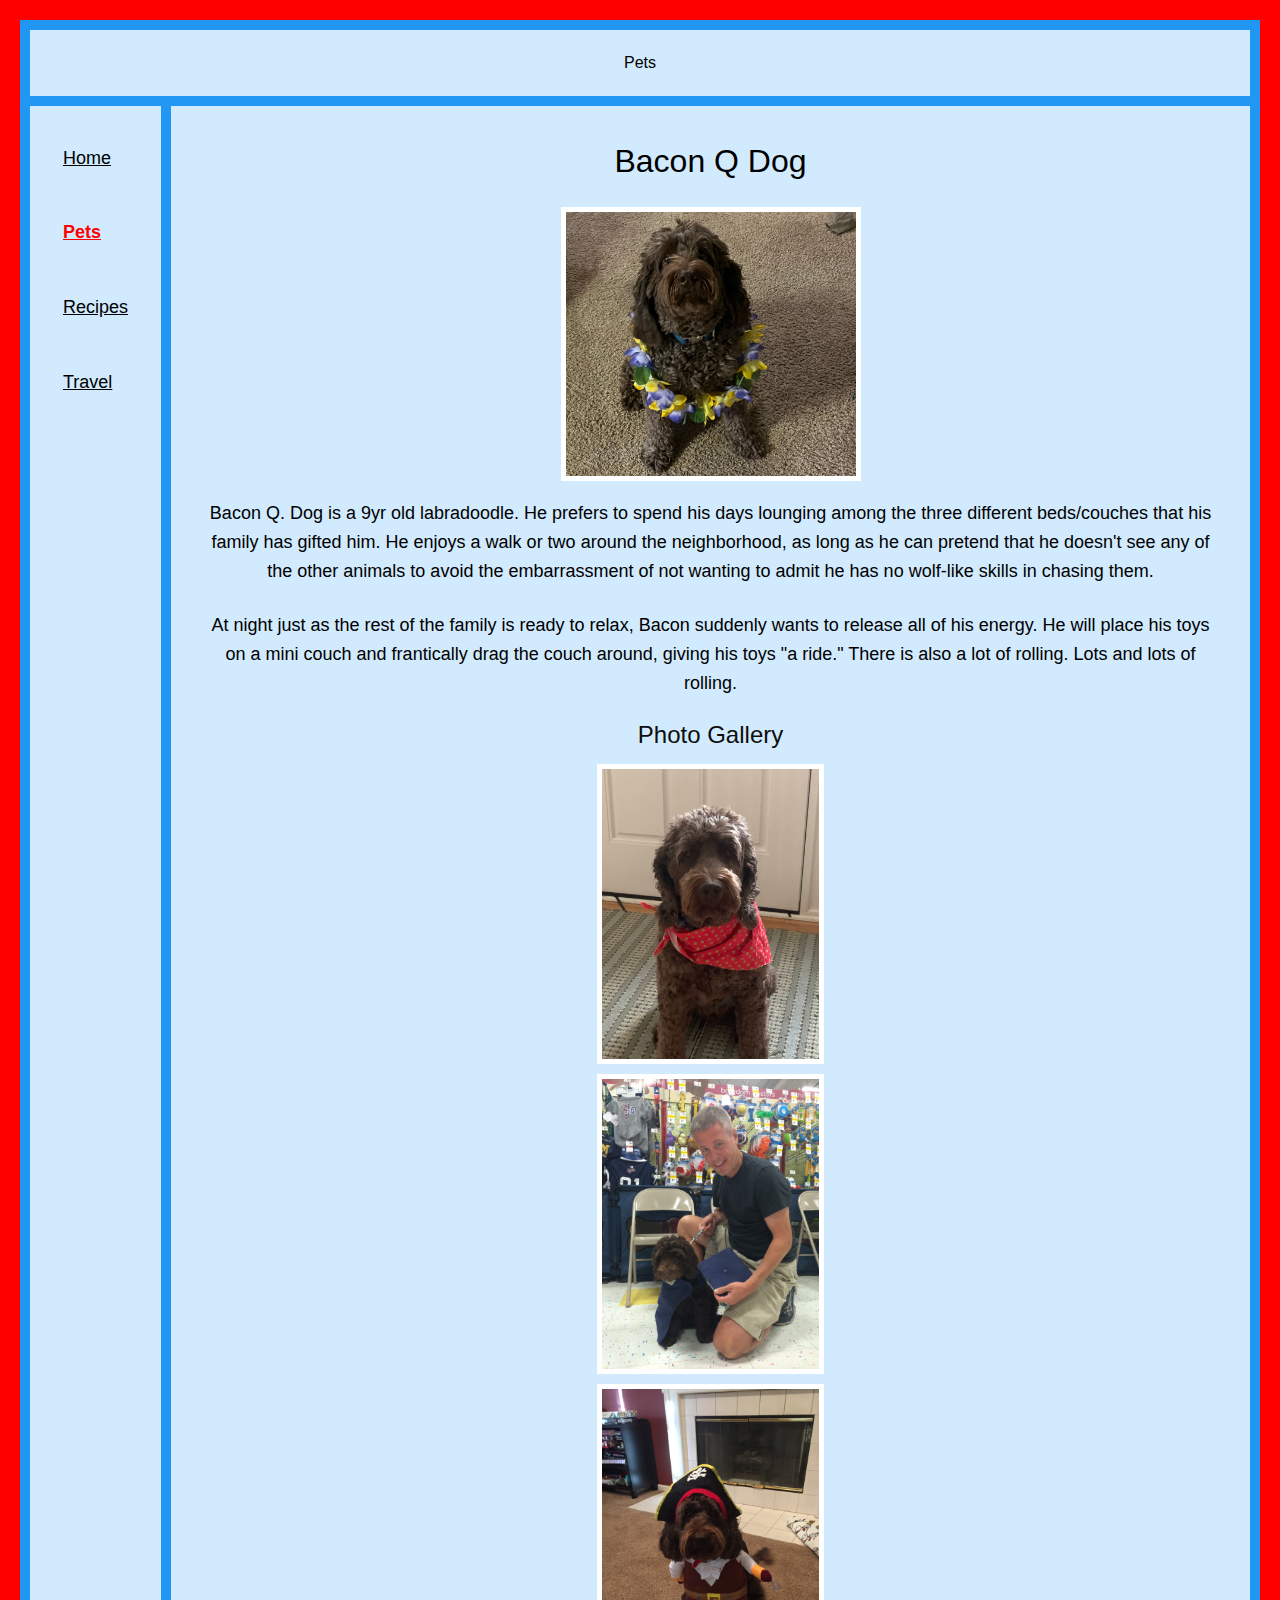
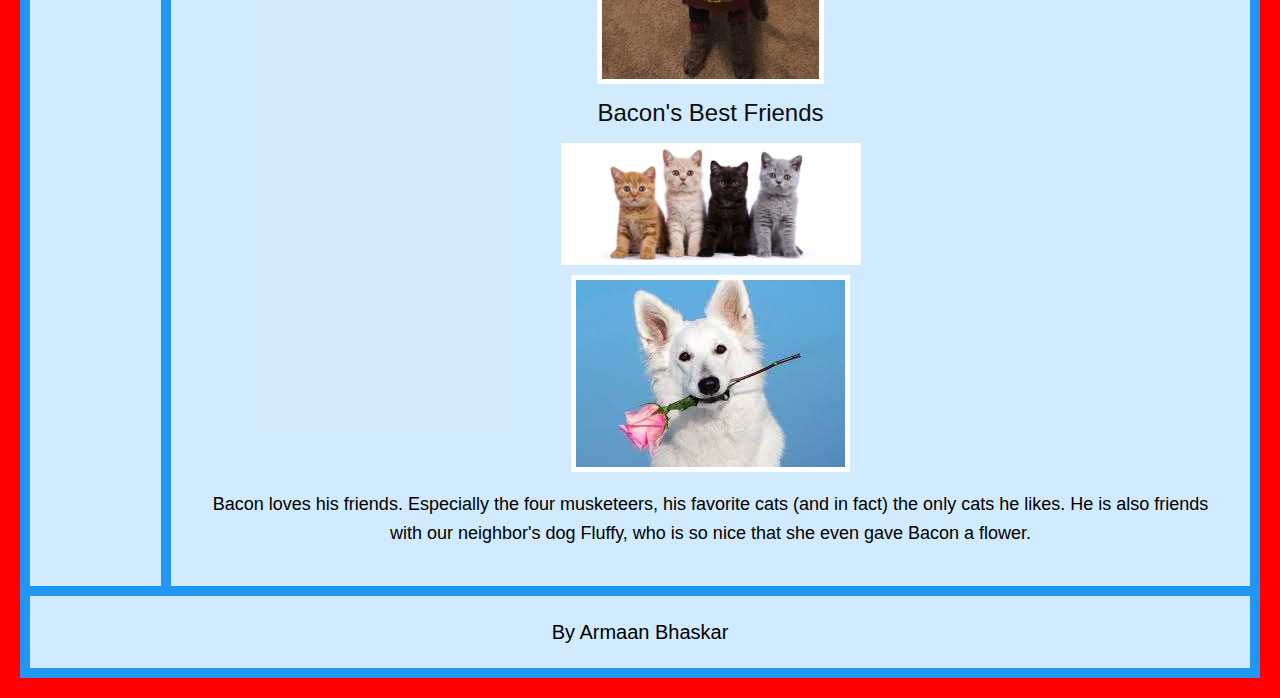
==== commit 0e634e1a: "Smaller mobile?" ====
--- a/pets.html
+++ b/pets.html
@@ -21,19 +21,19 @@
         </nav>
         <main class="main" id="main">
             <div class="grid-item">
-                <h2>Bacon Q Dog</h2>
+                <h1>Bacon Q Dog</h1>
                 <img src="images/bacon.jpg" alt="Brown labradoodle wearing colorful lei">
                 <p>Bacon Q. Dog is a 9yr old labradoodle. He prefers to spend his days lounging among the three different beds/couches that his family has gifted him. He enjoys a walk or two around the neighborhood, as long as he can pretend that he doesn't see any of the other animals to avoid the embarrassment of not wanting to admit he has no wolf-like skills in chasing them.</p>
                 <p>At night just as the rest of the family is ready to relax, Bacon suddenly wants to release all of his energy. He will place his toys on a mini couch and frantically drag the couch around, giving his toys "a ride." There is also a lot of rolling. Lots and lots of rolling.</p>
             </div>
             <div class="grid-item">
-                <h3>Photo Gallery</h3>
+                <h2>Photo Gallery</h2>
                 <img src="images/bacon_bandana.JPG" alt="Brown labradoodle wearing an orange bandana">
                 <img src="images/bacon_graduation.JPG" alt="Small labradoodle puppy wearing a graduation cap and gown">
                 <img src="images/bacon_halloween.JPG" alt="Brown labradoodle wearing a pirate costume">
             </div>
             <div class="grid-item">
-                <h4>Bacon's Best Friends</h4>
+                <h3>Bacon's Best Friends</h3>
                 <img src="images/whole_lotta_cats.jpg" alt="A lot of cats together peacefully">
                 <img src="images/flower_dog.jpeg" alt="Cute dog with a flower in its mouth">
                 <p>Bacon loves his friends. Especially the four musketeers, his favorite cats (and in fact) the only cats he likes. He is also friends with our neighbor's dog Fluffy, who is so nice that she even gave Bacon a flower.</p>
--- a/css/style.css
+++ b/css/style.css
@@ -16,20 +16,17 @@
     margin-bottom: 20px;
 }
 
-h2 {
+h2, h3, h4, h5 {
     font-size: 24px;
     color: #0D0D0D;
     text-align: center;
 }
 
-h3, h4, h5{
-    text-align: center;
-    font-size: 18px
-}
 
 p, nav ul li a {
     font-size: 18px;
     padding: 8px;
+    margin-bottom: 10px;
 }
 
 img {
@@ -114,7 +111,7 @@
     }
 
     .grid-container {
-        display: block;
+        grid-template-columns:  1fr 3fr;
     }
 
     .header, .menu, .main, .footer, .grid-container > div, .grid-container > header, .grid-container > nav, .grid-container > main, .grid-container > footer {
@@ -211,6 +208,7 @@
 
 nav ul li a.active {
     font-weight: bold;
+    color: red;
 }
 
 nav ul li a:hover {
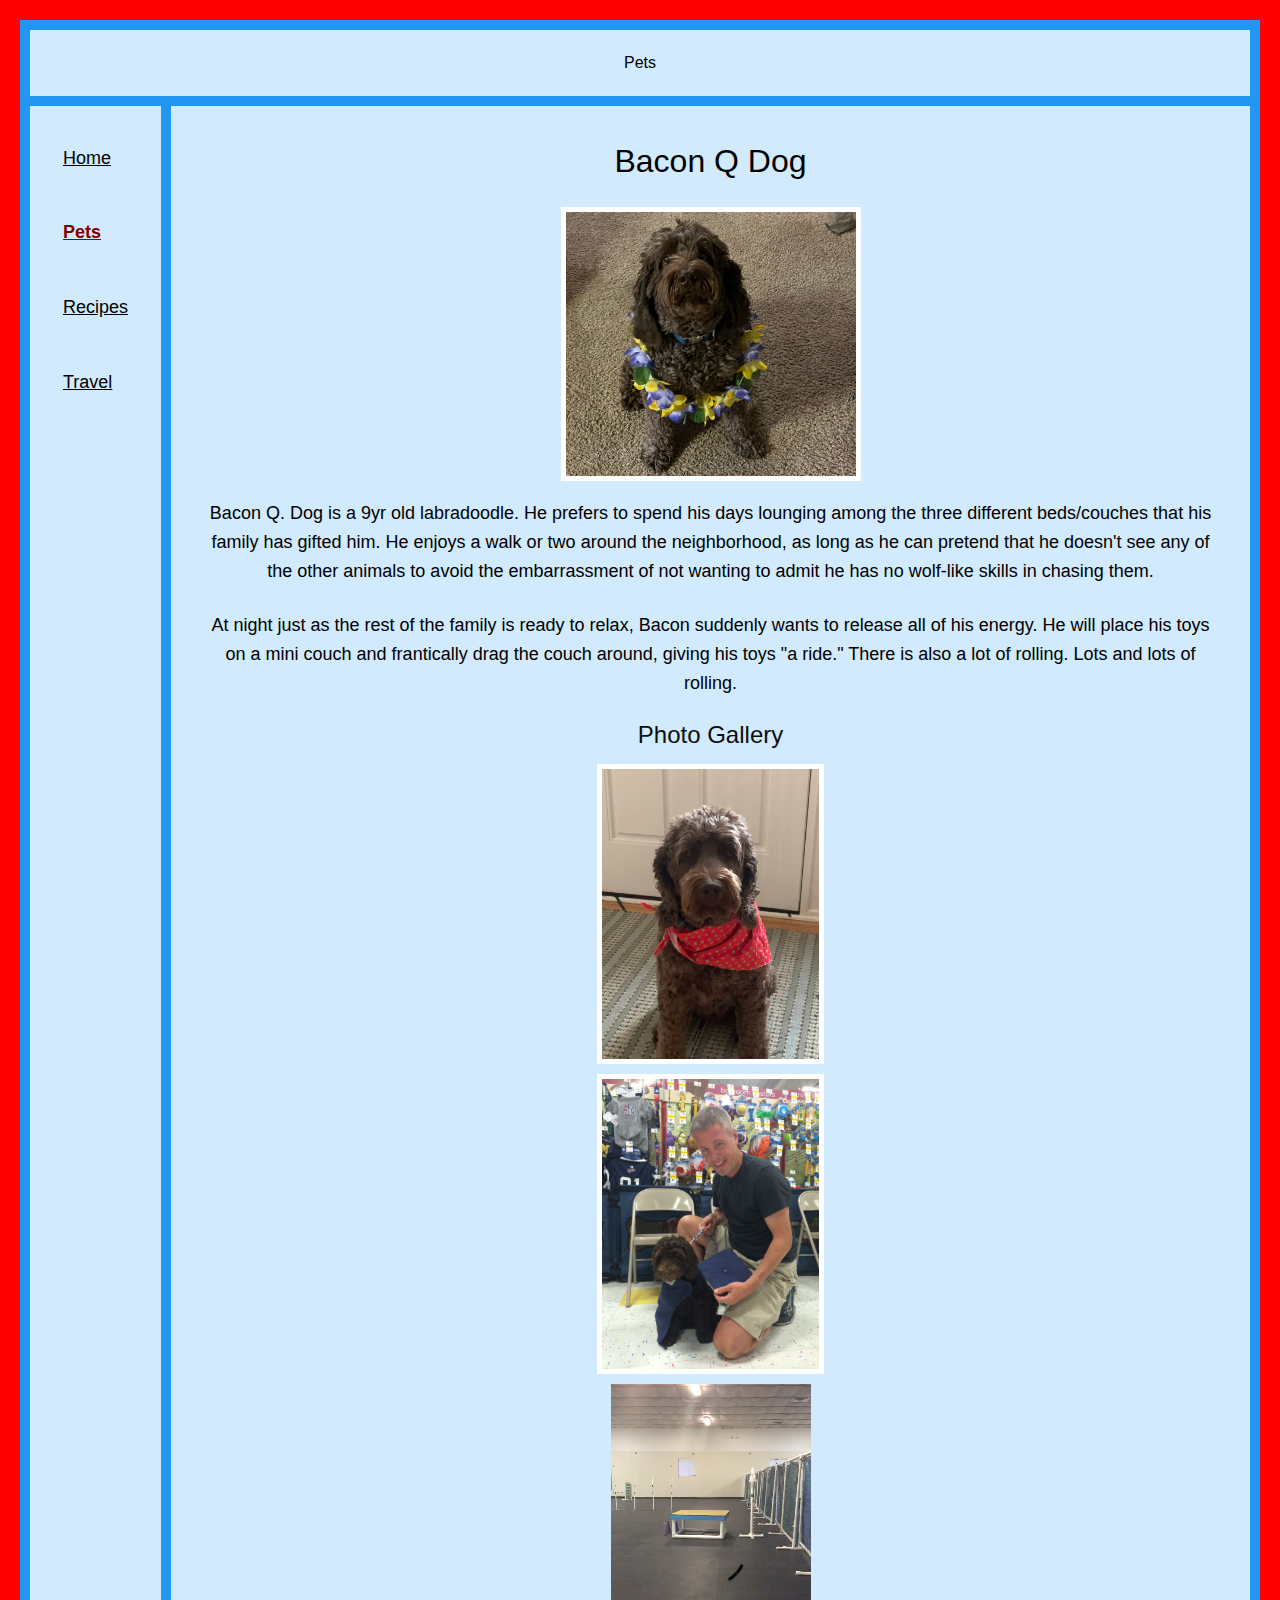
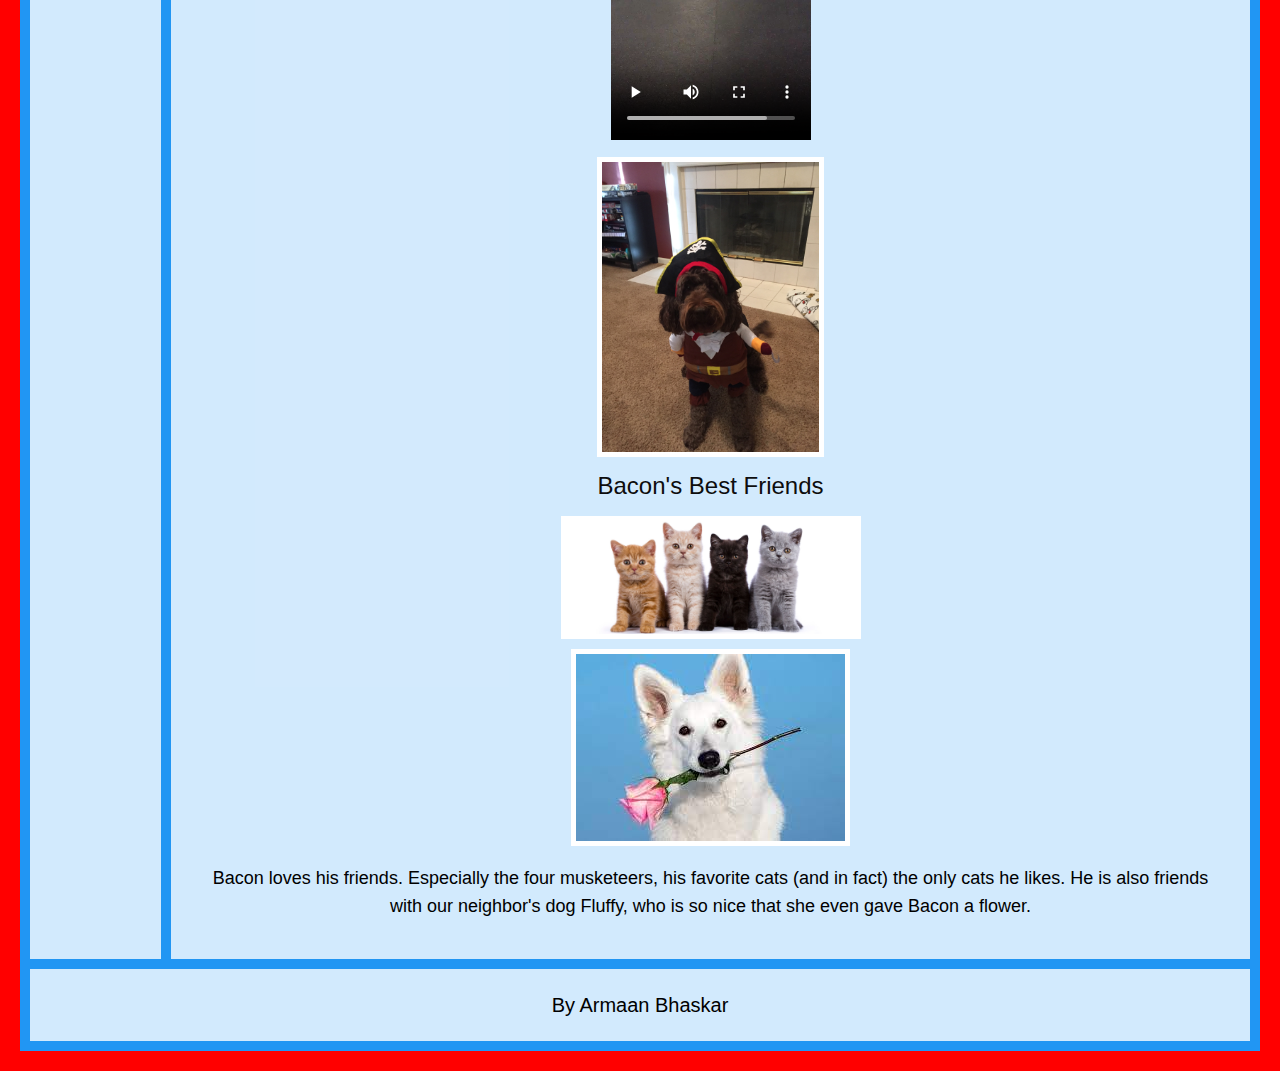
==== commit c23d63b2: "maroon" ====
--- a/pets.html
+++ b/pets.html
@@ -30,6 +30,11 @@
                 <h2>Photo Gallery</h2>
                 <img src="images/bacon_bandana.JPG" alt="Brown labradoodle wearing an orange bandana">
                 <img src="images/bacon_graduation.JPG" alt="Small labradoodle puppy wearing a graduation cap and gown">
+                <video width="200"  controls>
+                    <source src="images/bacon_agility.mov">
+                    Your browser does not support the video tag.  This was a video of a girl and dog demonstrating a sit and stay procedure
+                </video>
+               
                 <img src="images/bacon_halloween.JPG" alt="Brown labradoodle wearing a pirate costume">
             </div>
             <div class="grid-item">
--- a/css/style.css
+++ b/css/style.css
@@ -124,7 +124,13 @@
         max-width: 100%; 
     }
 }
-
+@media screen and (prefers-reduced-motion: reduce) {
+    * {
+        animation-duration: 0.001ms !important;
+        animation-iteration-count: 1 !important;
+        transition-duration: 0.001ms !important;
+    }
+}
 
 .grid-container {
     display: grid;
@@ -208,7 +214,7 @@
 
 nav ul li a.active {
     font-weight: bold;
-    color: red;
+    color: maroon;
 }
 
 nav ul li a:hover {
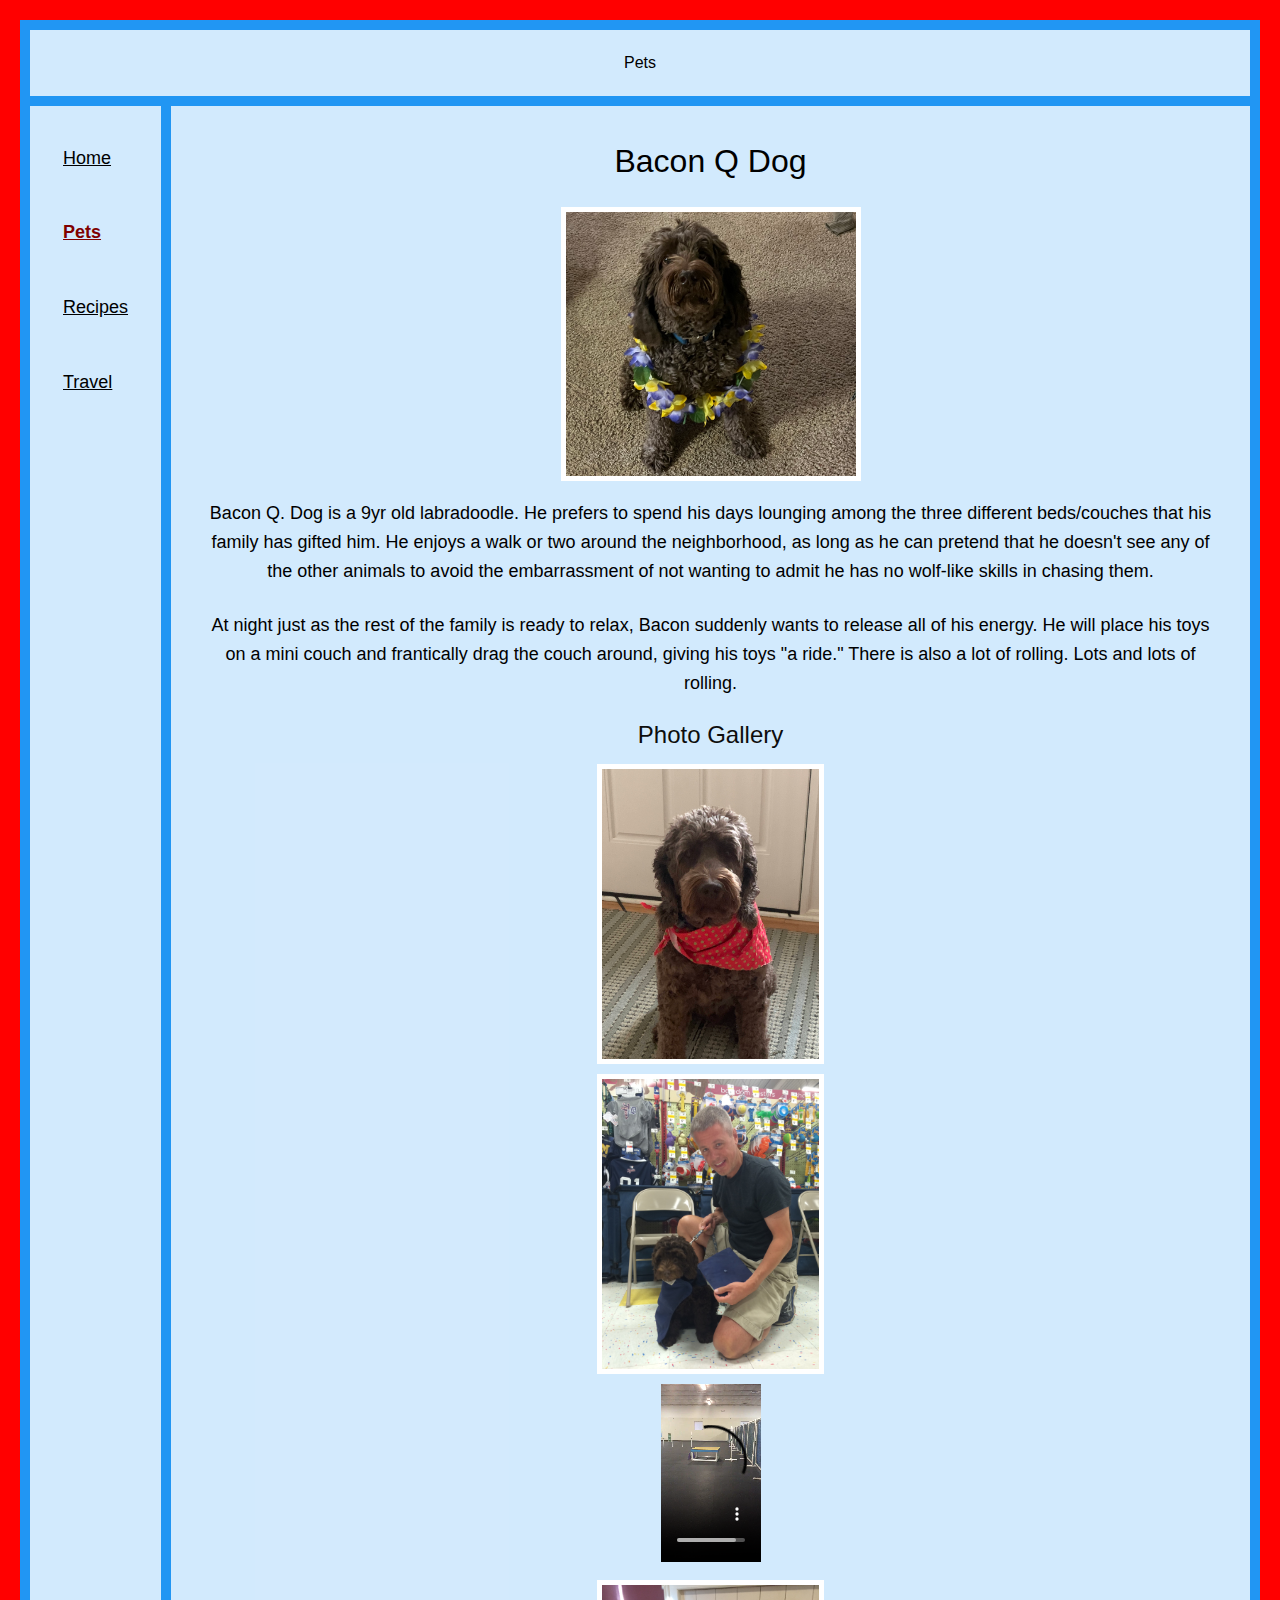
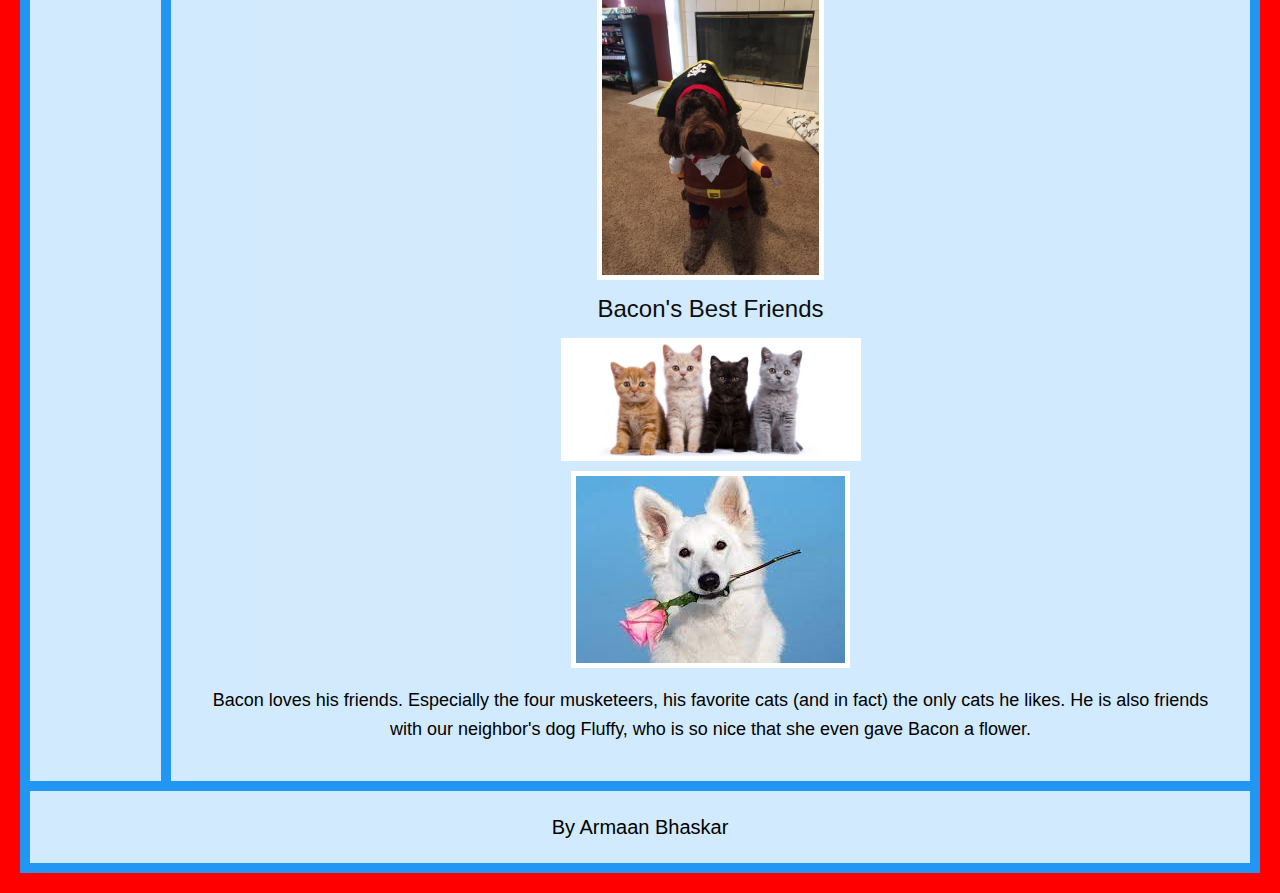
==== commit 29716385: "Video to 100 width" ====
--- a/pets.html
+++ b/pets.html
@@ -30,7 +30,7 @@
                 <h2>Photo Gallery</h2>
                 <img src="images/bacon_bandana.JPG" alt="Brown labradoodle wearing an orange bandana">
                 <img src="images/bacon_graduation.JPG" alt="Small labradoodle puppy wearing a graduation cap and gown">
-                <video width="200"  controls>
+                <video width="100"  controls>
                     <source src="images/bacon_agility.mov">
                     Your browser does not support the video tag.  This was a video of a girl and dog demonstrating a sit and stay procedure
                 </video>
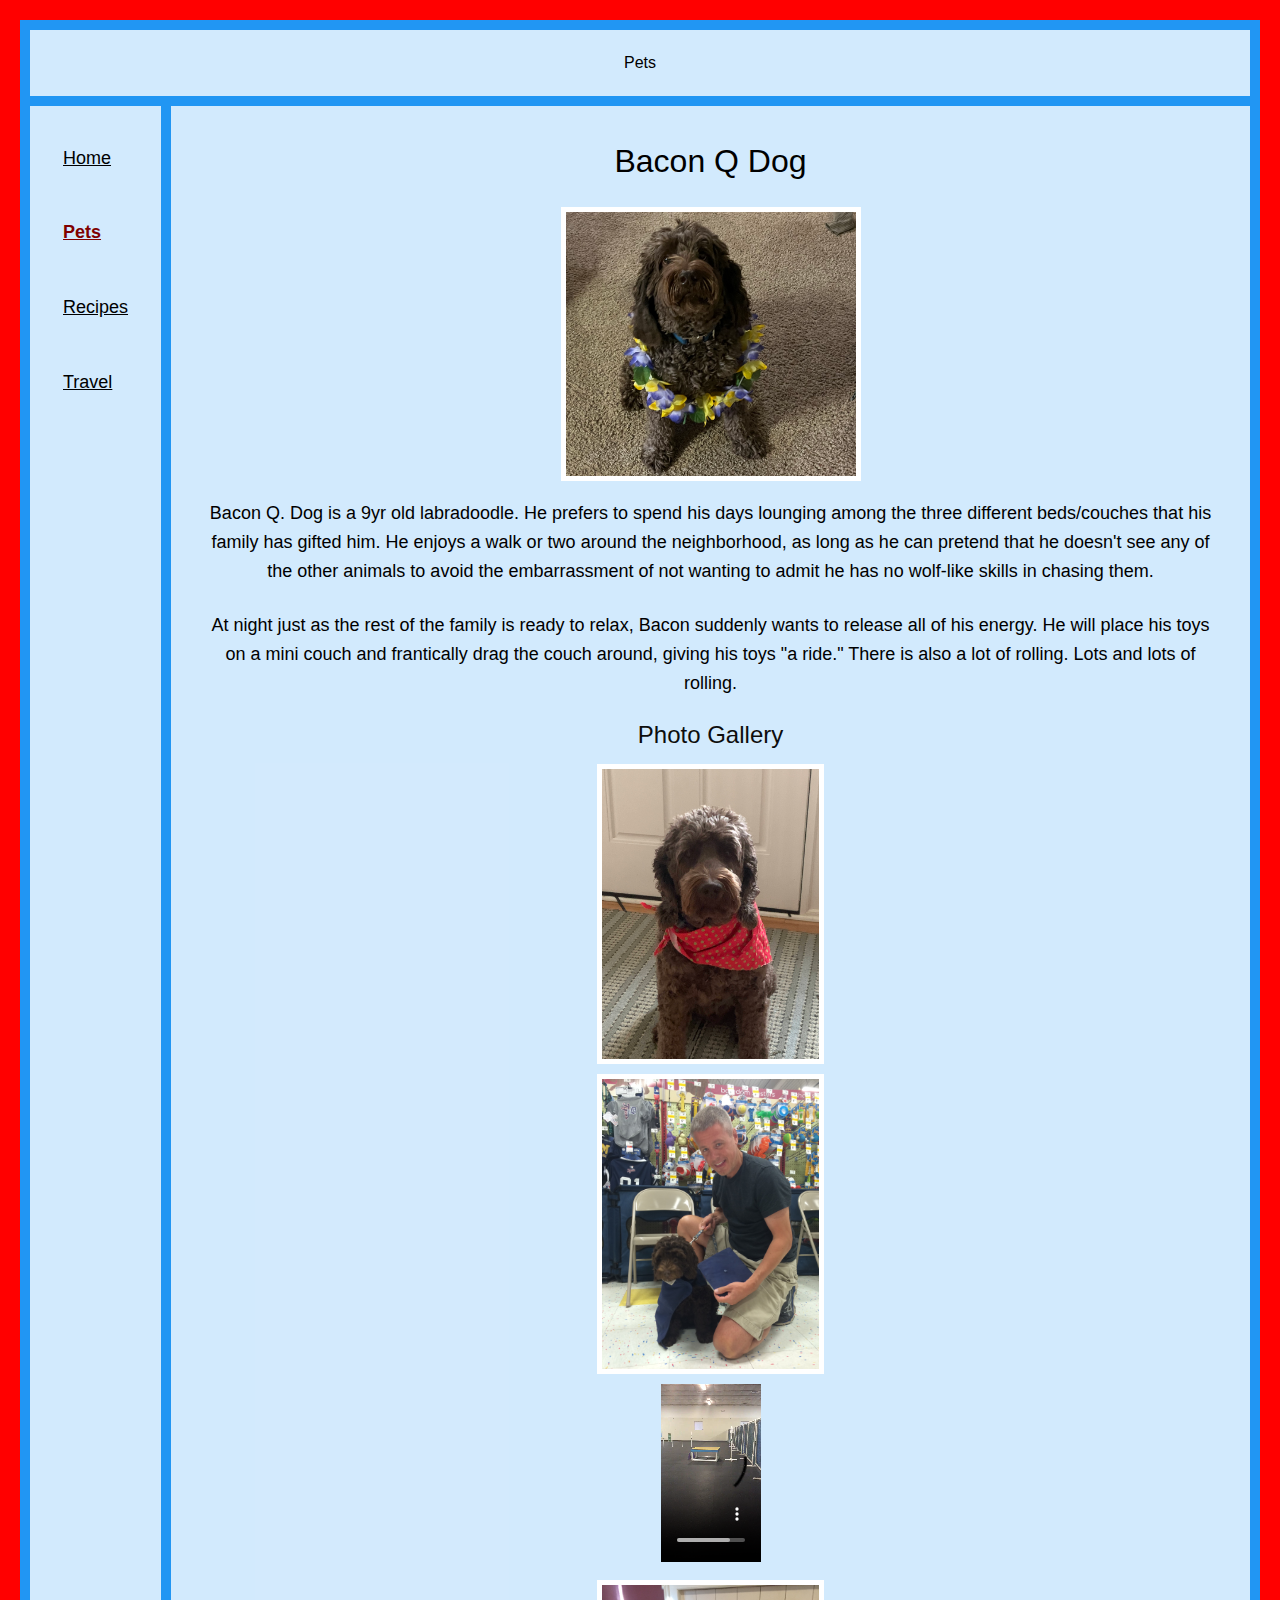
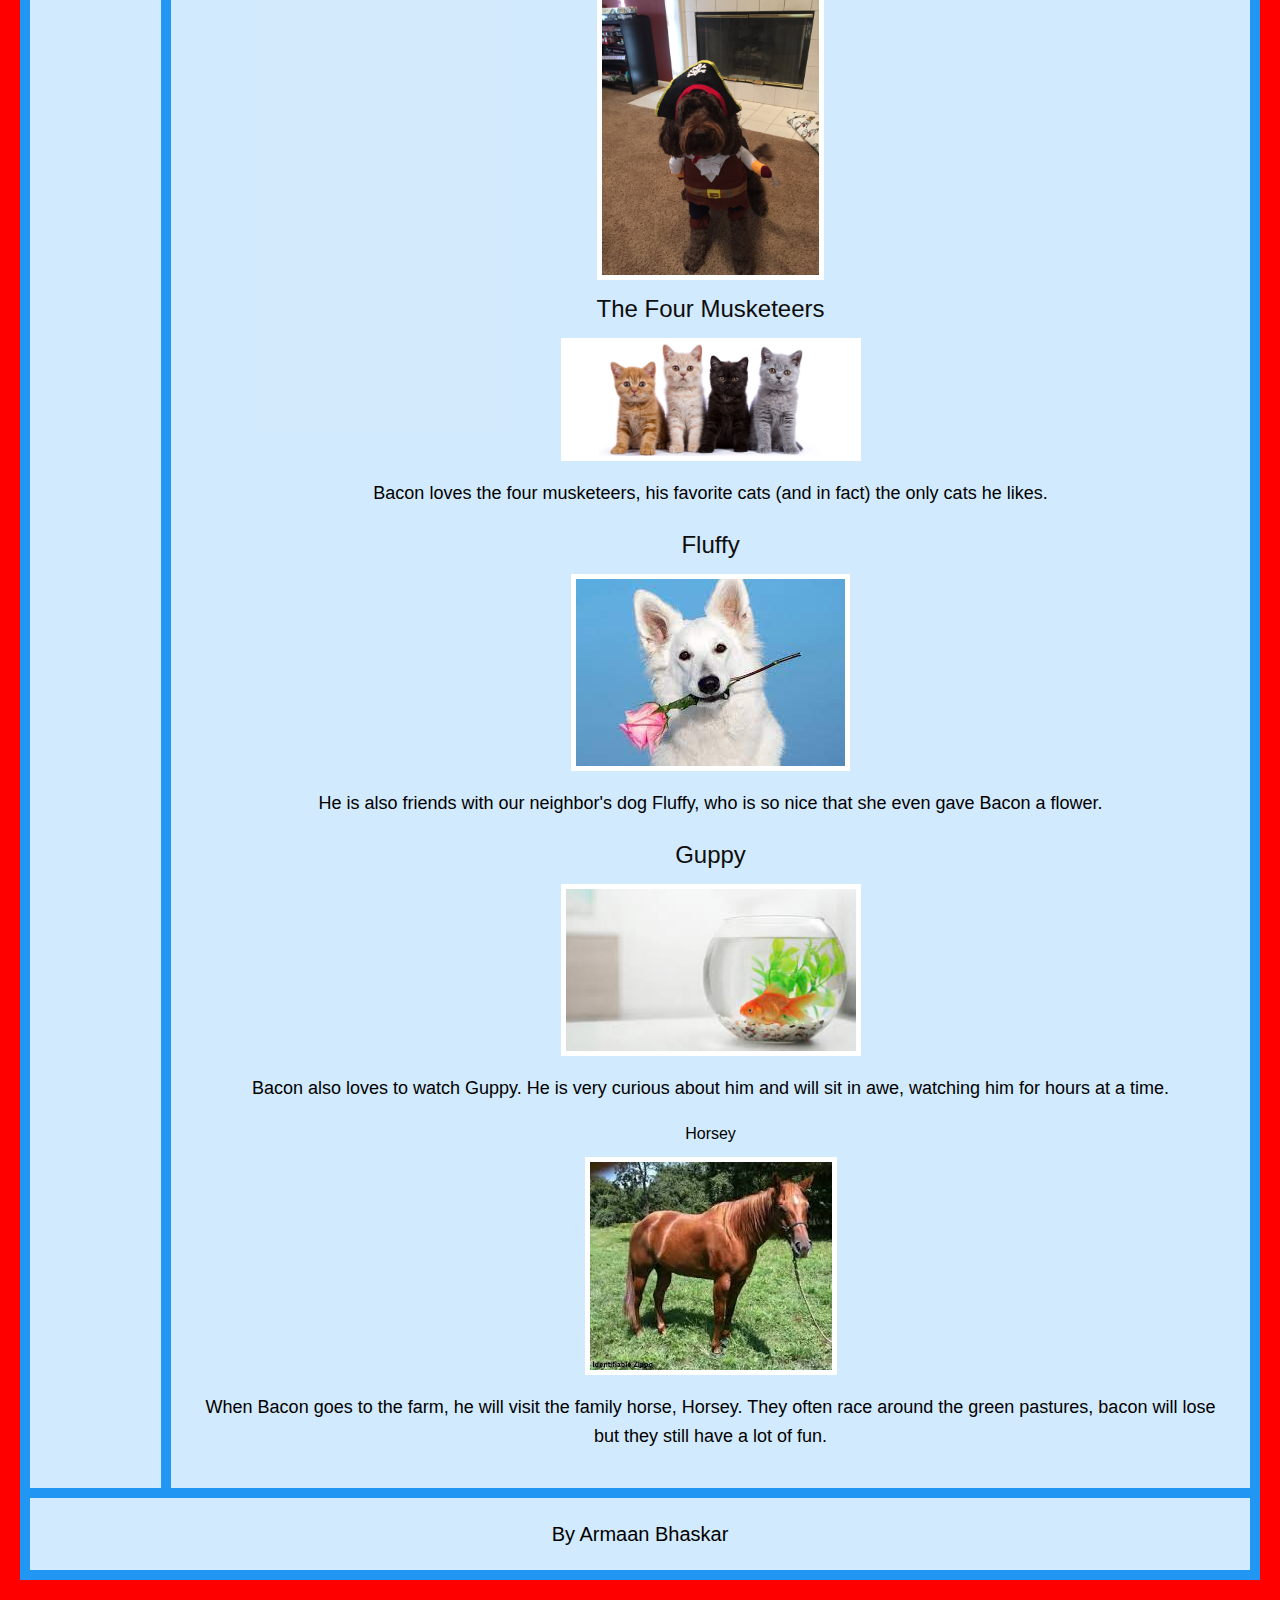
==== commit 470260e0: "Updated pets" ====
--- a/pets.html
+++ b/pets.html
@@ -38,10 +38,18 @@
                 <img src="images/bacon_halloween.JPG" alt="Brown labradoodle wearing a pirate costume">
             </div>
             <div class="grid-item">
-                <h3>Bacon's Best Friends</h3>
+                <h3>The Four Musketeers</h3>
                 <img src="images/whole_lotta_cats.jpg" alt="A lot of cats together peacefully">
+                <p>Bacon loves the four musketeers, his favorite cats (and in fact) the only cats he likes.</p>
+                <h4> Fluffy </h4>
                 <img src="images/flower_dog.jpeg" alt="Cute dog with a flower in its mouth">
-                <p>Bacon loves his friends. Especially the four musketeers, his favorite cats (and in fact) the only cats he likes. He is also friends with our neighbor's dog Fluffy, who is so nice that she even gave Bacon a flower.</p>
+                <p>  He is also friends with our neighbor's dog Fluffy, who is so nice that she even gave Bacon a flower. </p>
+                <h5> Guppy </h5>
+                <img src="images/fish.jpeg" alt="Small fish in a bowl">
+                <p> Bacon also loves to watch Guppy. He is very curious about him and will sit in awe, watching him for hours at a time. </p>
+                <h6> Horsey </h6>
+                <img src="images/horse.jpeg" alt="Brown horse in a field">
+                <p> When Bacon goes to the farm, he will visit the family horse, Horsey. They often race around the green pastures, bacon will lose but they still have a lot of fun.</p>
             </div>
         </main>
         <footer class="footer">By Armaan Bhaskar</footer>
